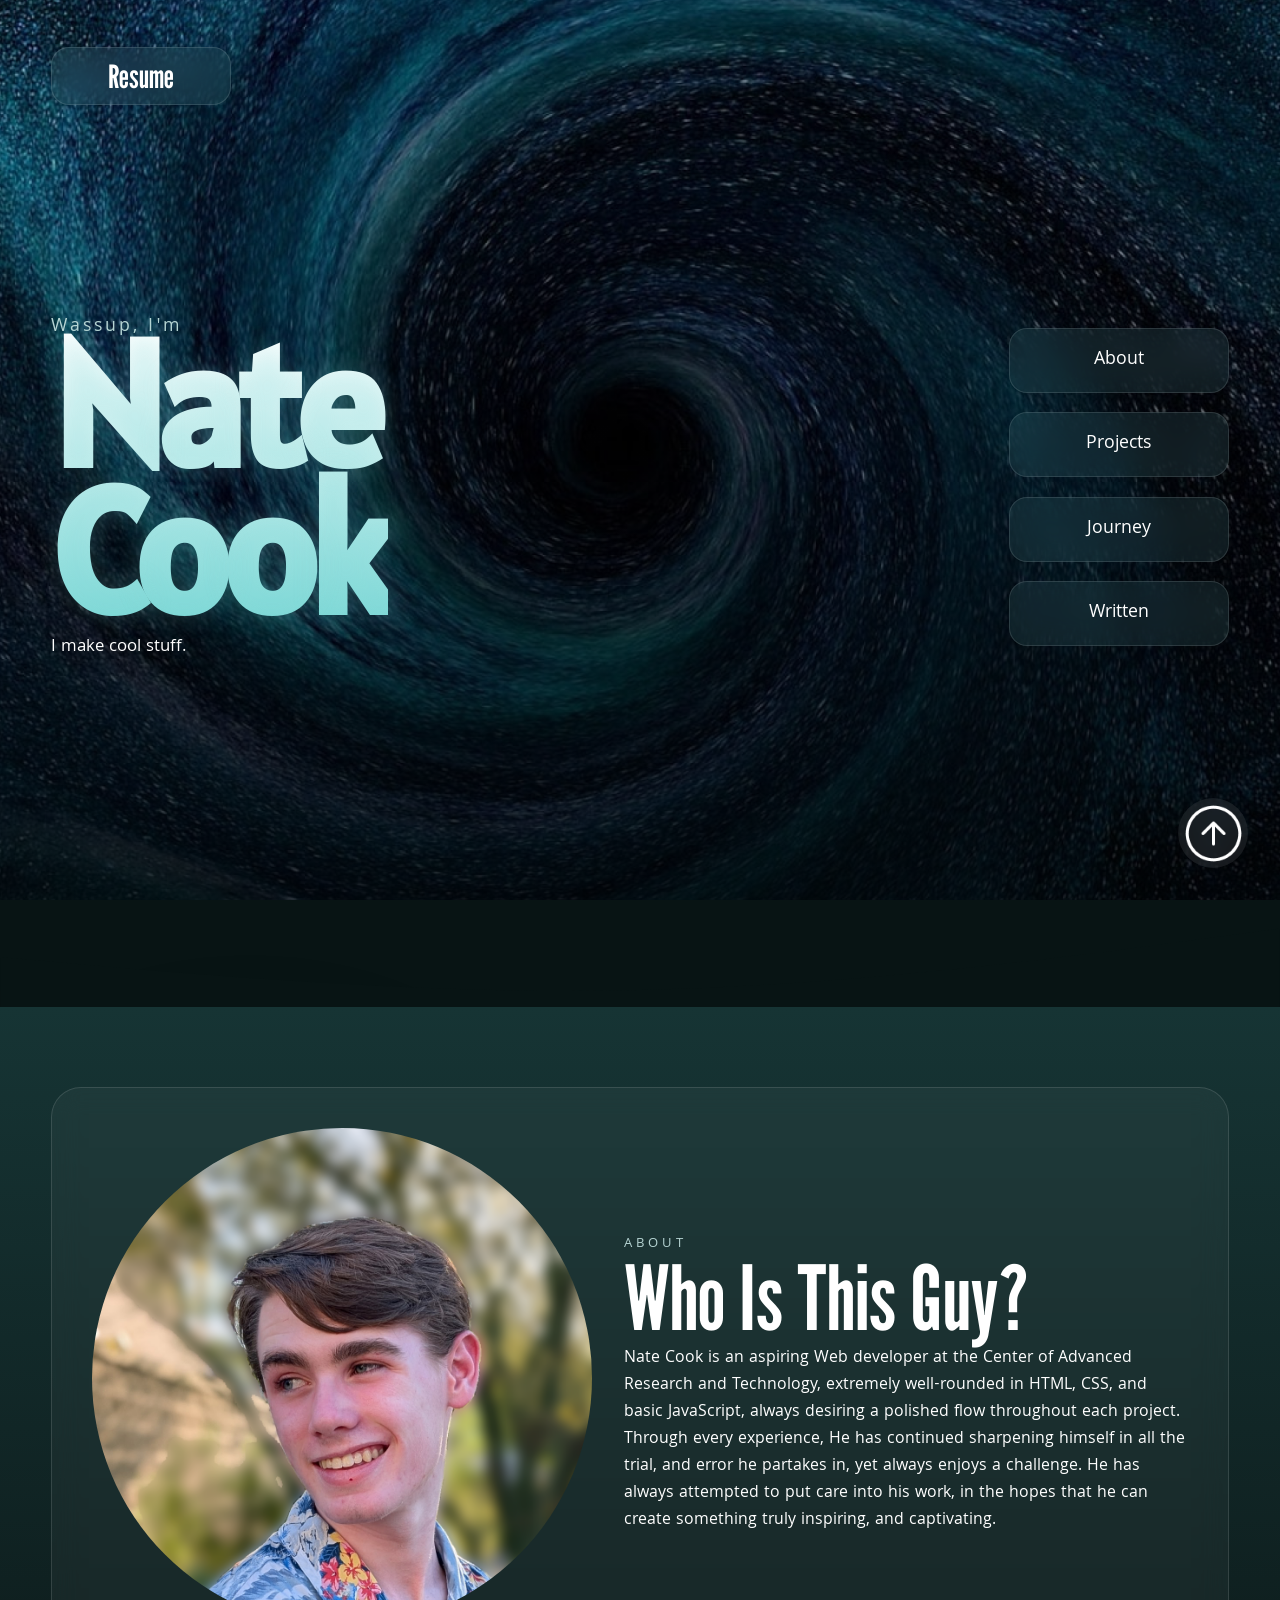
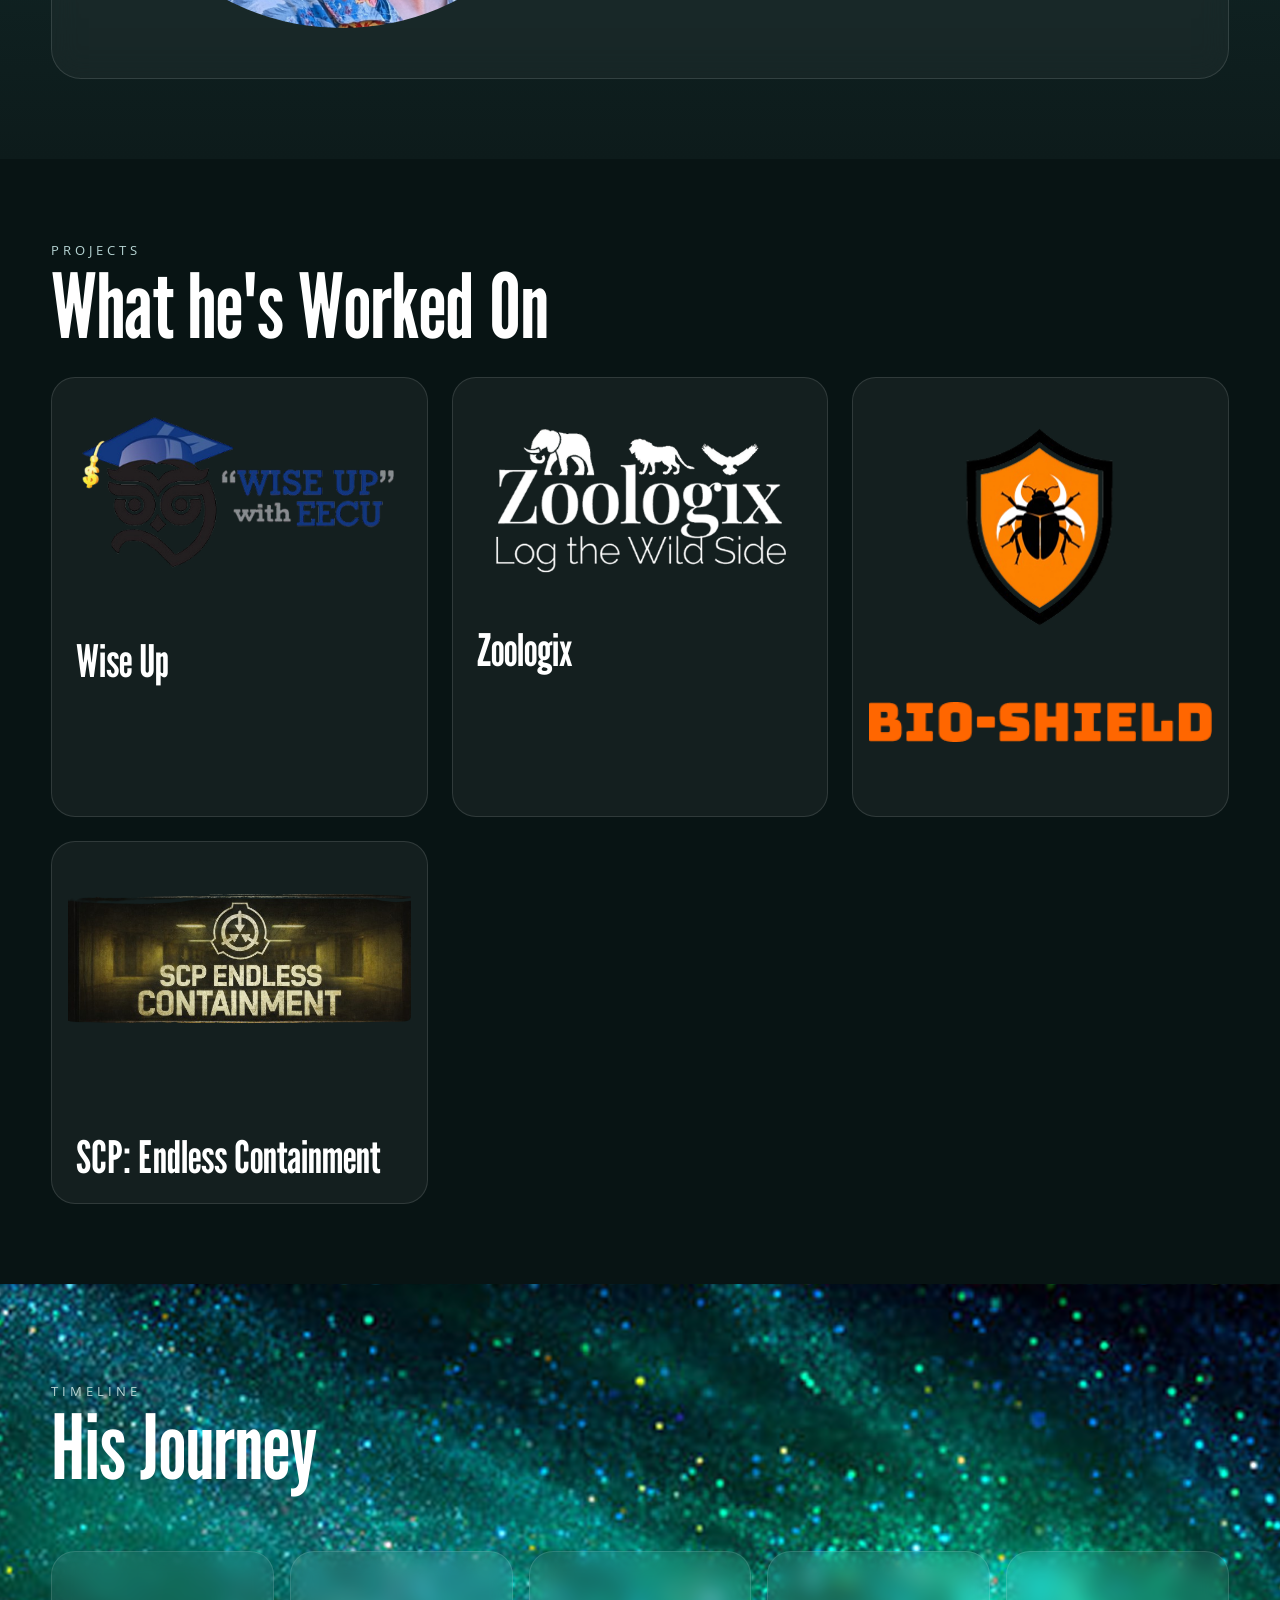
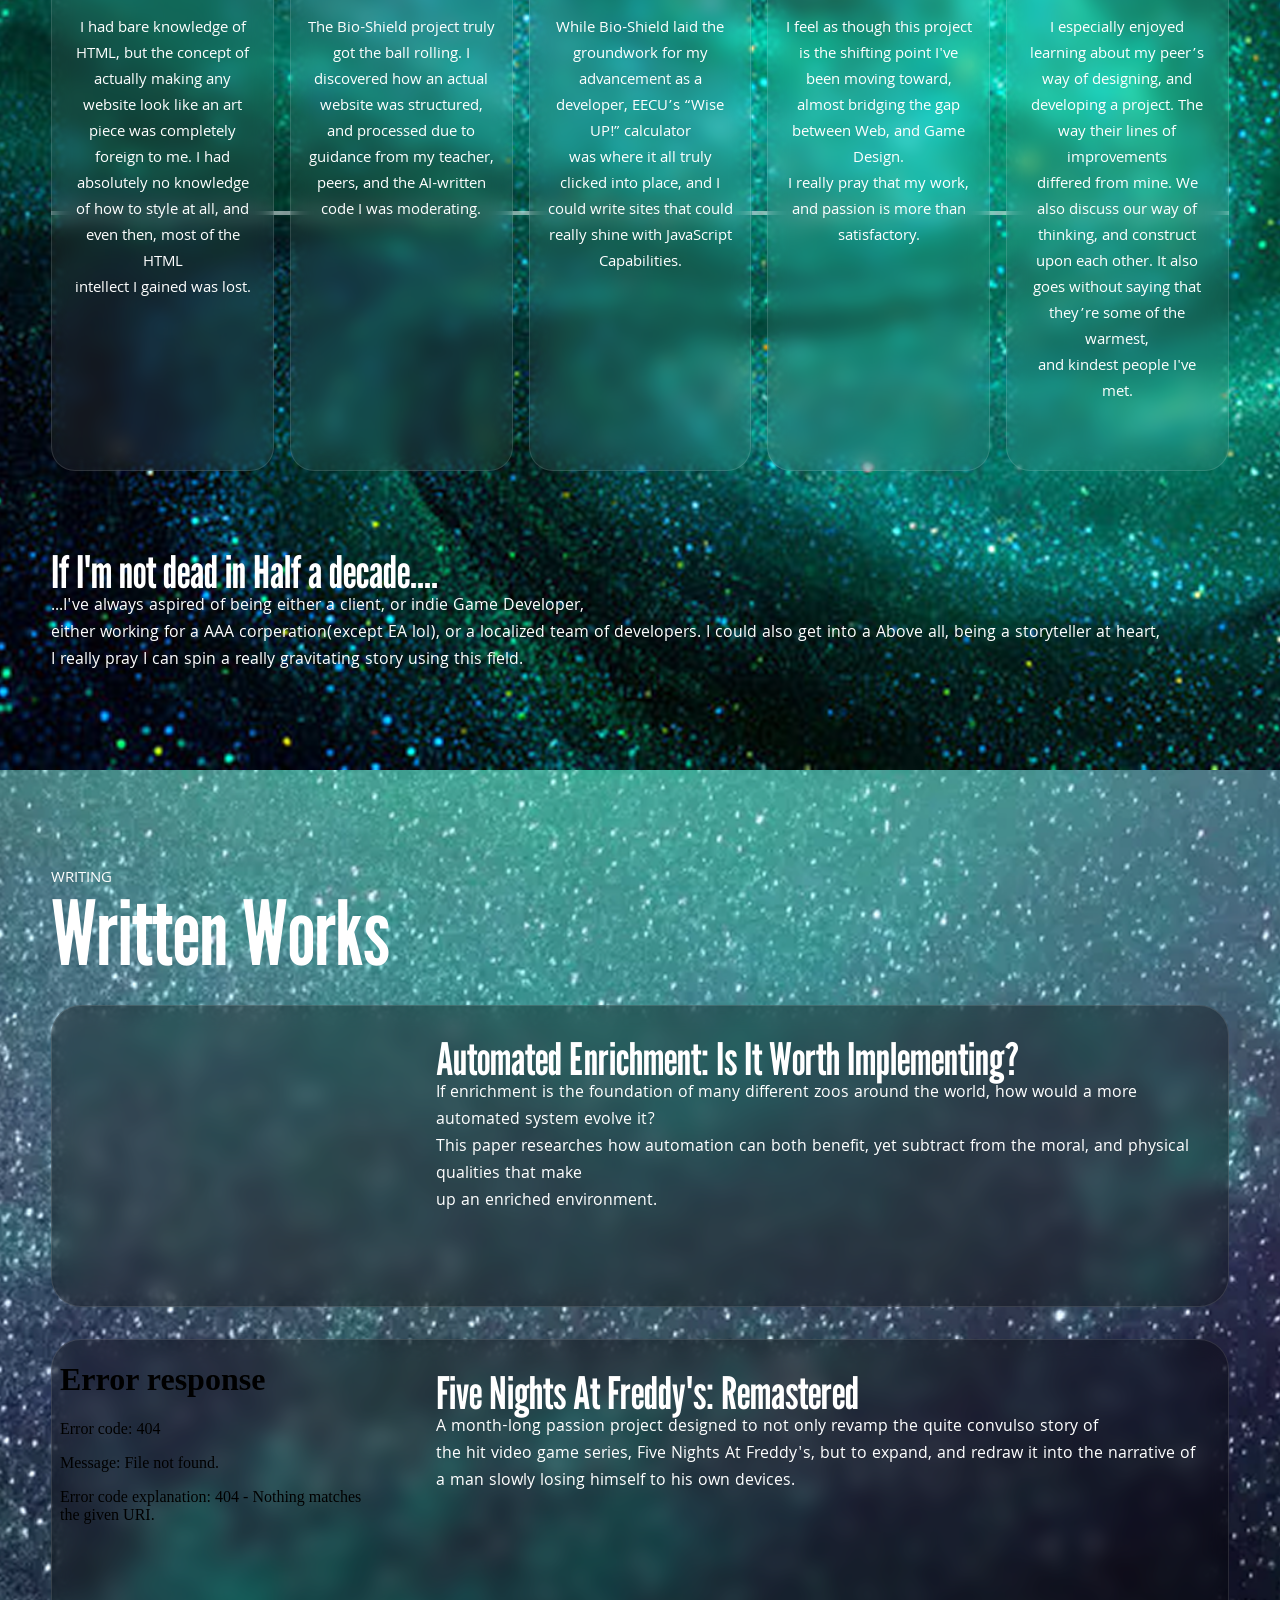
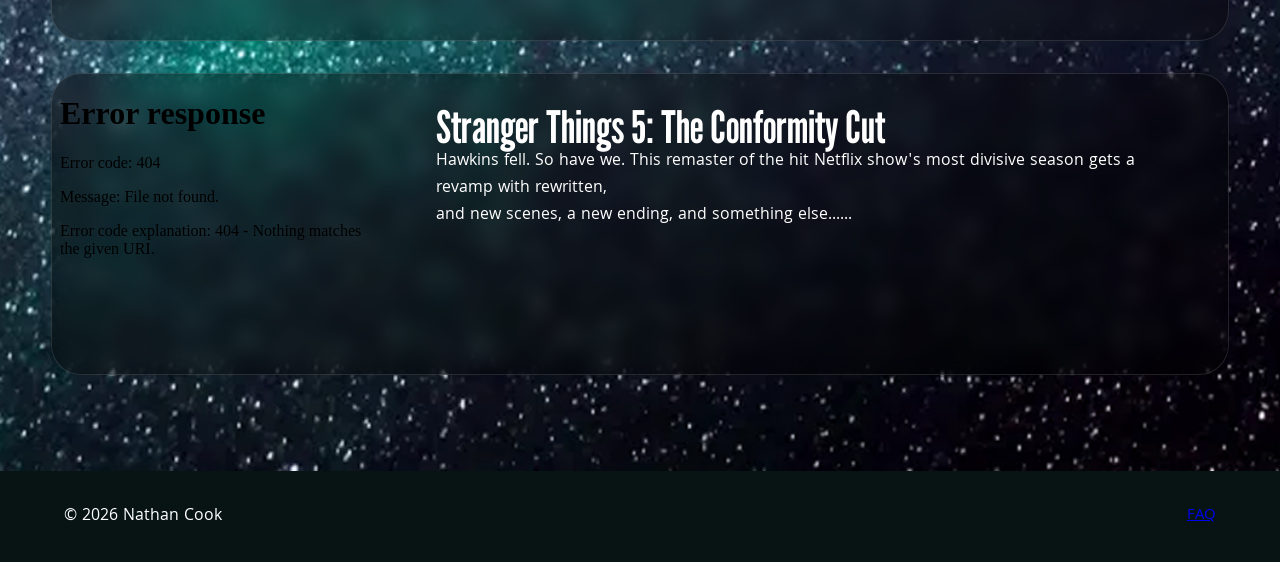
==== index.html @ 42bddfa6 "fixed the upwards button" ====
<!DOCTYPE html>
<html lang="en">
<head>
    <meta charset="UTF-8">
<link rel="icon" type="image/x-icon" href="images/NC.png">
    <meta name="viewport"content="width=device-width, initial-scale=1.0">
    <title>Nate Cook - Web Developer</title>
    <link rel="stylesheet" href="port.css">
</head>
<body id="home">
    <header id="hero">
        <div id="vortex"></div>
        <div class="shadow-overlay"></div>
        <div class="site-shell">
            <div id="herobar">
                <a id="Resume" href="resume.html">
                    Resume
                </a>
            </div>
            <div id="heroGrid">
                <section id="heroCopy">
                    <p class="eyebrow">
                        Wassup, I'm
                    </p>
                    <h1>
                    Nate<br>Cook
                    </h1>
                    <p class="Summary">
                        I make cool stuff.
                    </p>
                </section>
                <nav class="stellar-nav">
                    <a href="#about-panel" class="nav-pill">
                        About
                    </a>
                    <a href="#project-vault" class="nav-pill">
                        Projects
                    </a>
                    <a href="#timeline-sector" class="nav-pill">
                        Journey
                    </a>
                    <a href="#write-sector" class="nav-pill">
                        Written
                    </a>
                </nav>
            </div>
        </div>
        <a id="scroller" href="#hero">
            <img
                src="images/upwards.png"
                alt="Scroll upward">
        </a>
    </header>
    <div class="wave-divider">
        <svg viewBox="0 0 1440 120">
            <path
                fill="#081414"
                d="M0,64L120,74.7C240,85,480,107,720,101.3C960,96,1200,64,1320,48L1440,32V160H0Z"/>
        </svg>
    </div>
    <main>
        <section id="about-panel"
            class="content-section">
            <div class="glow-up"></div>
            <div class="site-shell">
                <div class="about-card">
                    <figure id="frame">
                        <img
                            src="images/me.png"
                            alt="There he is">
                    </figure>
                    <article class="about-copy">
                        <span class="section-label">
                            ABOUT
                        </span>
                        <h2>
                            Who Is This Guy?
                        </h2>
                        <p>
                             Nate Cook is an aspiring Web developer at the Center of Advanced Research and Technology, extremely well-rounded in HTML, CSS, and
                             basic JavaScript, always desiring a polished flow throughout each project. <br> 
                             Through every experience, He has continued sharpening himself in all the trial, and error he partakes in, yet always enjoys a challenge. He has always attempted to put care into his work,
                             in the hopes that he can create something truly inspiring, and captivating. 
                        </p>
                    </article>
                </div>
            </div>
        </section>
        <section id="project-vault"
            class="content-section dark-panel">
            <div class="site-shell">
                <div class="section-heading">
                    <span class="section-label">
                        PROJECTS
                    </span>
                    <h2>
                        What he's Worked On
                    </h2>
                </div>
                <div class="project-grid">
                    <a
                        href="Wiseup-info.html"
                        class="project-card">

                        <img
                            src="images/wiseup.png"
                            alt="Wise Up">

                        <div class="card-copy">
                            <h3>
                                Wise Up
                            </h3>
                        </div>
                    </a>
                    <a
                        href="Zoologix-info.html"
                        class="project-card">
                        <img
                            src="images/wildside.png"
                            alt="Zoologix">
                        <div class="card-copy">
                            <h3>
                                Zoologix
                            </h3>
                        </div>
                    </a>
                    <a
                        href="Bioshield-info.html"
                        class="project-card">
                        <img
                            src="images/biologo.png"
                            alt="Bio Shield">
                        <img 
                            src="images/Bio-Shield.png">
                        <div class="card-copy">
                        </div>
                    </a>
                    <a
                    href="SCP-info.html"
                    class="project-card">
                    <img
                        src="images/SCPtitle-removebg-preview.png"
                        alt="Zoologix">
                    <div class="card-copy">
                        <h3>
                            SCP: Endless Containment
                        </h3>
                    </div>
                </a>
                </div>
            </div>
        </section>
        <section id="timeline-sector"
            class="timeline-sector">
            <div class="glow-up"></div>
            <div class="site-shell">
                <div class="section-heading">
                    <span class="section-label">
                        TIMELINE
                    </span>
                    <h2>
                        His Journey
                    </h2>
                </div>
                <div id="timelineTrack">
                    <div id="timeLineLine"></div>
                    <article class="timeline-node">
                        I had bare knowledge of HTML, but the concept of actually making any website look like an art piece was completely<br>
                         foreign to me. I had absolutely no knowledge of how to style at all, and even then, most of the HTML<br>
                          intellect I gained was lost.
                    </article>
                    <article class="timeline-node">
                        The Bio-Shield project truly got the ball rolling. I discovered how an actual website was structured,<br>
                         and processed due to guidance from my teacher, peers, and the AI-written code I was moderating.
                    </article>
                    <article class="timeline-node">
                        While Bio-Shield laid the groundwork for my advancement as a developer, EECU’s “Wise UP!” calculator<br>
                         was where it all truly clicked into place, and I could write sites that could really shine with JavaScript Capabilities. 
                    </article>
                    <article class="timeline-node">
                        I feel as though this project is the shifting point I've been moving toward, almost bridging the gap between Web, and Game Design.<br>
                          I really pray that my work, and passion is more than satisfactory. 
                    </article>
                    <article class="timeline-node">
                         I especially enjoyed learning about my peer’s way of designing, and developing a project. The way their lines of improvements<br>
                          differed from mine. We also discuss our way of thinking, and construct upon each other. It also goes without saying that they’re some of the warmest,<br>
                          and kindest people I've met. 
                    </article>
                </div>
                <div id="future">
                    <h3>
                        If I'm not dead in Half a decade....
                    </h3>
                    <p>
                        ...I've always aspired of being either a client, or indie Game Developer,<br> 
                     either working for a AAA corperation(except EA lol), or a localized team of developers. I could also get into a  Above all, being a storyteller at heart,<br>
                      I really pray I can spin a really gravitating story using this field.
                    </p>
                </div>
            </div>
        </section>
        <section id="write-sector" 
        class="content-section archive-panel">
            <div class="glow-up"></div>
            <div class="site-shell">
                <div class="section-heading">
                    <span id="section-label">
                        WRITING
                    </span>
                    <h2>
                        Written Works
                    </h2>
                </div>
                <div id="article-stack">
                    <article class="feature-card">
                        <iframe src="pdfs/research.pdf" width="100%" height="300px" style="border: none;" alt="Article preview">
                             <p>Your browser does not support iframes. <a href="pdfs/research.pdf">Download the PDF</a>.</p>
                        </iframe>
                        <div class="feature-copy">
                            <h3>Automated Enrichment: Is It Worth Implementing?</h3>
                            <p>
                                If enrichment is the foundation of many different zoos around the world, how would a more automated system evolve it?<br>
                                This paper researches how automation can both benefit, yet subtract from the moral, and physical qualities that make<br> 
                                up an enriched environment.
                            </p>
                        </div>
                    </article>
                    <article class="feature-card">
                        <iframe src="pdfs/remaster.pdf" width="100%" height="300px" style="border: none;" alt="Article preview">
                             <p>Your browser does not support iframes. <a href="pdfs/remaster.pdf">Download the PDF</a>.</p>
                        </iframe>
                        <div class="feature-copy">
                            <h3>Five Nights At Freddy's: Remastered</h3>
                            <p>A month-long passion project designed to not only revamp the quite convulso story of <br>
                        the hit video game series, Five Nights At Freddy's, but to expand, and redraw it into the narrative of<br>
                        a man slowly losing himself to his own devices.
                            </p>
                        </div>
                    </article>
                    <article class="feature-card">
                        <iframe src="pdfs/conformity.pdf" width="100%" height="300px" style="border: none;" alt="Article preview">
                             <p>Your browser does not support iframes. <a href="pdfs/conformity.pdf">Download the PDF</a>.</p>
                        </iframe>
                        <div class="feature-copy">
                            <h3> Stranger Things 5: The Conformity Cut</h3> 
                            <p>Hawkins fell. So have we. This remaster of the hit Netflix show's most divisive season gets a revamp with rewritten, <br>
                    and new scenes, a new ending, and something else......
                            </p>
                        </div>
                    </article>
                </div>
            </div>
        </section>
    </main>

    <footer class="site-footer">
        <p>
            © 2026 Nathan Cook
        </p>
        <a href="FAQ.html">
            FAQ
        </a>
    </footer>
    <div id="page-transition"></div>
</body>
<script src="folio.js"></script>
</html>
---- port.css ----
@import url('https://fonts.googleapis.com/css2?family=Alatsi&family=Khula:wght@300;400;600;700;800&family=League+Gothic&display=swap');


:root {
    --bg-dark: #081414;
    --bg-panel: rgba(255,255,255,.05);
    --glass-border:rgba(255,255,255,.12);
    --accent: #488286;
    --mint: #B7D5D4;
    --text: #ffffff;
}

* {
    margin: 0;
    padding: 0;
    box-sizing: border-box;
}

body {
  color: var(--text);
  overflow-x: hidden;
  font-family: "Khula", sans-serif;
  animation: pageIn .8s ease;
}

#home {
    background: var(--bg-dark);
}

#card {
    color: var(--text);
    overflow-x: hidden;
    font-family: "Khula", sans-serif;
    background:
    linear-gradient(
        rgba(0,0,0,.55),
        rgba(0,0,0,.78)
    ),
    url(images/whirlpool.png);
    background-size: cover;
    background-position: center;
    background-attachment: fixed;
    min-height: 100vh;
}

.site-shell {
    width: min(92%, 1500px);
    margin: auto;
}

.content-section {
    position: relative;
    padding: 5rem 0;
}

#hero {
    position: relative;
    min-height: 100vh;
    overflow: hidden;
    display: flex;
    align-items: center;
}

#vortex {
    position: absolute;
    inset: 0;
    background-image: url(images/whirlpool.png);
    background-size: cover;
    background-position: center;
    animation:rotateVortex 140s linear infinite;
    z-index: -3;
}

.shadow-overlay {
    position: absolute;
    inset: 0;
    background:
    linear-gradient(
        to bottom,
        rgba(0,0,0,.15),
        rgba(0,0,0,.75)
    );
    z-index: -2;
}

#herobar {
    padding-top: 1rem;
}

#heroGrid {
    min-height: 85vh;
    display: flex;
    justify-content: space-between;
    align-items: center;
    gap: 2rem;
}

#heroCopy {
    position: relative;
}

.eyebrow {
    color: var(--mint);
    font-size: 1.2rem;
    letter-spacing: 3px;
    margin-bottom: -.8rem;
}

#heroCopy h1 {
    font-family: "Alatsi", sans-serif;
    font-size: clamp(6rem, 14vw, 13rem);
    line-height: .82;
    letter-spacing: -8px;
    background:
    linear-gradient(
        to bottom,
        #ffffff,
        #7dd8d6
    );
    -webkit-background-clip: text;
    color: transparent;
    text-shadow: 0 0 25px rgba(125,216,214,.25);
}

.Summary {
    max-width: 450px;
    margin-top: .5rem;
    font-size: 1.1rem;
}

.stellar-nav {
    display: flex;
    flex-direction: column;
    gap: 1.2rem;
}

.nav-pill,
#Resume {
    background: rgba(72,130,134,.18);
    backdrop-filter: blur(14px);
    border: 1px solid var(--glass-border);
    border-radius: 18px;
    color: white;
    text-decoration: none;
    transition: .3s ease;
}

#Resume {
    width: 180px;
    height: 58px;
    display: flex;
    align-items: center;
    justify-content: center;
    font-family: "League Gothic",sans-serif;
    font-size: 2rem;
}

.nav-pill {
    width: 220px;
    padding: 1rem;
    text-align: center;
    font-size: 1.2rem;
}

.nav-pill:hover,
#Resume:hover {
    transform: translateY(-5px);
    background: rgba(72,130,134,.35);
    box-shadow:
     0 0 30px
     rgba(72, 130, 134, 0.349);
}

#scroller {
    position: fixed;
    display: grid;
    right: 2rem;
    bottom: 2rem;
    width: 70px;
    height: 70px;
    border: none;
    border-radius: 50%;
    background: rgba(255,255,255,.08);
    backdrop-filter: blur(10px);
    cursor: pointer;
    z-index: 999;
    place-items: center;
}

#scroller img {
    width: 90%;
}


.wave-divider svg {
    display: block;
    width: 100%;
}

#about-panel {
    position: relative;
    background:
 linear-gradient(
        to bottom,
        #163434,
        #0d1b1b
    );
}

.about-card {
    display: grid;
    grid-template-columns: 500px 1fr;
    align-items: center;
    gap: 2rem;
    background: rgba(255,255,255,.04);
    border: 1px solid var(--glass-border);
    border-radius: 30px;
    padding: 2.5rem;
    backdrop-filter: blur(14px);
}

#frame img {
    width: 100%;
    aspect-ratio: 1/1;
    object-fit:cover;
    object-position: top;;
    border-radius: 50%;
}

.section-label {
    color: var(--mint);
    letter-spacing: 4px;
    font-size: .85rem;
}

.about-copy p {
    margin-top: .5rem;
    max-width: 800px;
}

.dark-panel {
    background: #081414;
}

.section-heading {
    margin-bottom:
    2rem;
}

.project-grid {
    display: grid;
    grid-template-columns:
    repeat(auto-fit,minmax(280px,1fr));
    gap: 1.5rem;
}

.project-card {
    background: var(--bg-panel);
    border:
    1px solid var(--glass-border);
    border-radius: 24px;
    overflow: hidden;
    text-decoration: none;
    color: white;
    transition: .35s ease;
}

#infotainer {

    width:
    min(1200px, 90%);

    margin:
    4rem auto;

    padding:
    4rem;

    border-radius:
    32px;

    background:
    rgba(10,20,20,.45);

    backdrop-filter:
    blur(18px);

    border:
    1px solid rgba(255,255,255,.08);

    box-shadow:
    0 25px 60px rgba(0,0,0,.45);
}

.project-card:hover {
    transform: translateY(-8px);
    box-shadow:
    0 20px 45px rgba(0,0,0,.35);
}

.project-card img {
    width: 100%;
    object-fit: contain;
    padding: 1rem;
}

.card-copy {
  padding: 1.5rem;
}

.timeline-sector {
  position:relative;
  background-image:
  url(images/galaxy.png);
  background-size:cover;
  background-position:center;
  padding: 6rem 0;
}

#timelineTrack {
  position: relative;
  display: grid;
  grid-template-columns: repeat(auto-fit,minmax(180px,1fr));
  gap: 1rem;
  margin-top: 4rem;
}

#timeLineLine {
    position: absolute;
    top: 50%;
    left: 0;
    width: 100%;
    height: 4px;
    background: rgba(255,255,255,.5);
}

.timeline-node {
    position: relative;
    padding: 4rem 1rem;
    text-align: center;
    border-radius: 24px;
    background: rgba(255,255,255,.06);
    border: 1px solid var(--glass-border);
    backdrop-filter:
    blur(10px);
    z-index:
    2;
}

#future {
    margin-top: 5rem;
}

#write-sector {
    position: relative;
    background-image: url(images/space.png);
    background-size: cover;
    background-position: center;
    padding: 6rem 0;
}

#article-stack {
    display: flex;
    flex-direction: column;
    gap: 2rem;
}

.feature-card {
    display: grid;
    grid-template-columns: 320px 1fr;
    gap: 2rem;
    background:
    rgba(0,0,0,.35);
    border:
    1px solid var(--glass-border);
    border-radius: 30px;
    overflow: hidden;
    backdrop-filter: blur(10px);
}

.feature-card img {
    width: 100%;
    height: 100%;
    object-fit: cover;
}

.feature-copy {
    padding: 2rem;
}

.glow-up {
    position: absolute;
    width: 500px;
    height: 500px;
    background:
    radial-gradient(
        circle,
        rgba(72,130,134,.25),
        transparent 70%
    );
    filter: blur(100px);
    z-index: -1;
}


.site-footer {
    display:flex;
    justify-content:space-between;
    align-items:center;
    padding:2rem 5%;
}

h2 {
    font-family: "League Gothic",sans-serif;
    font-size:
    clamp(3rem, 7vw, 6rem);
    line-height: .9;
}

h3 {
    font-family: "League Gothic", sans-serif;
    font-size: 2.8rem;
    line-height: .95;
}

p {
  font-size: 1.05rem;
}

#page-transition {

    position: fixed;

    inset: 0;

    background:
    radial-gradient(
        circle,
        rgba(72,130,134,.25),
        rgba(0,0,0,.96)
    );

    opacity: 0;

    pointer-events: none;

    z-index: 9999;

    transition:
    opacity .8s ease;
}

#page-transition.active {

    opacity: 1;

    pointer-events: all;
}


@keyframes pageIn {

    from {

        opacity: 0;

        transform:
        translateY(15px);
    }

    to {

        opacity: 1;

        transform:
        translateY(0);
    }
}

@keyframes rotateVortex {

    from {
        transform: rotate(0deg);
    }

    to {
        transform: rotate(360deg);
    }
}

@media (max-width: 900px) {
    #heroGrid,
    .about-card,
    .feature-card {
        display: flex;
        flex-direction: column;
    }

    .stellar-nav {
        width: 100%;
    }

    .nav-pill {
        width: 100%;
    }

    #heroCopy h1 {
        font-size: 6rem;
    }

    .about-card {
        grid-template-columns: 1fr;
    }

    .feature-card {
        grid-template-columns: 1fr;
    }

    .portrait-frame img {
        max-width: 350px;
        margin: auto;
    }
}
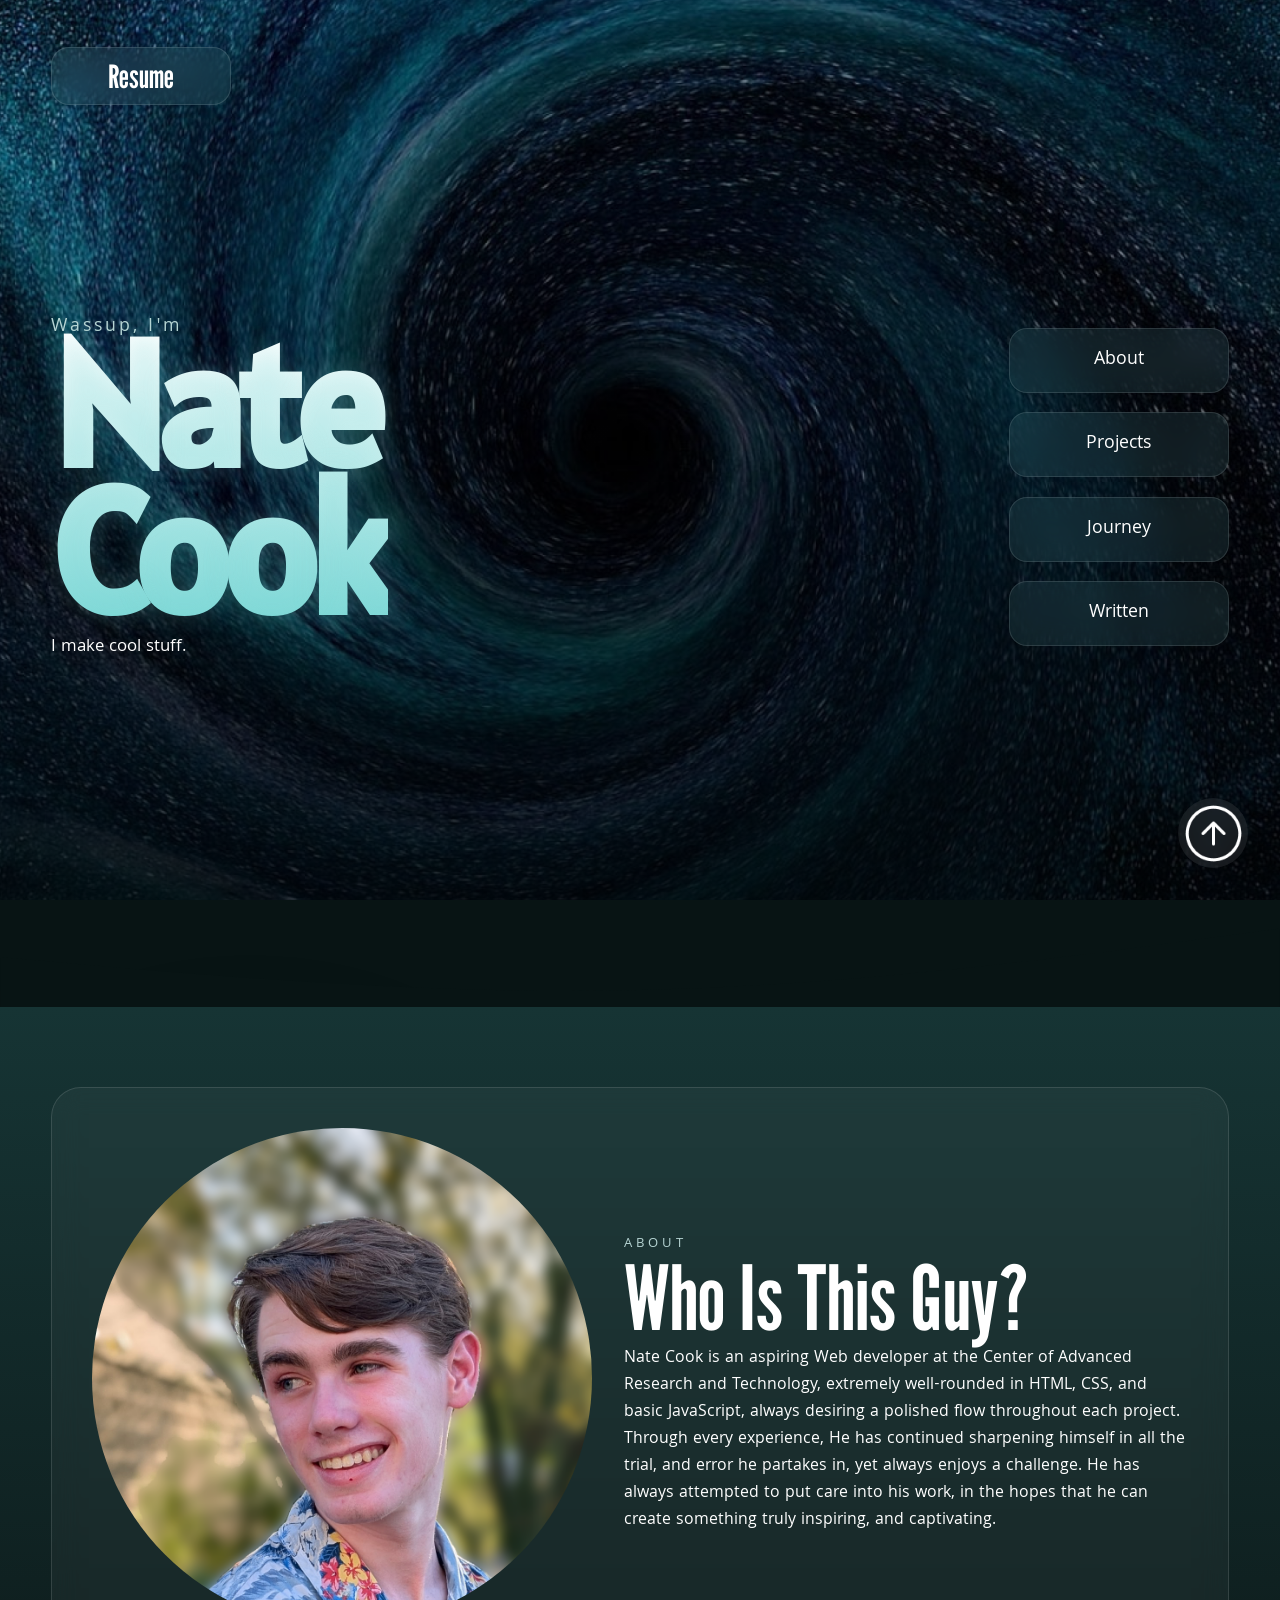
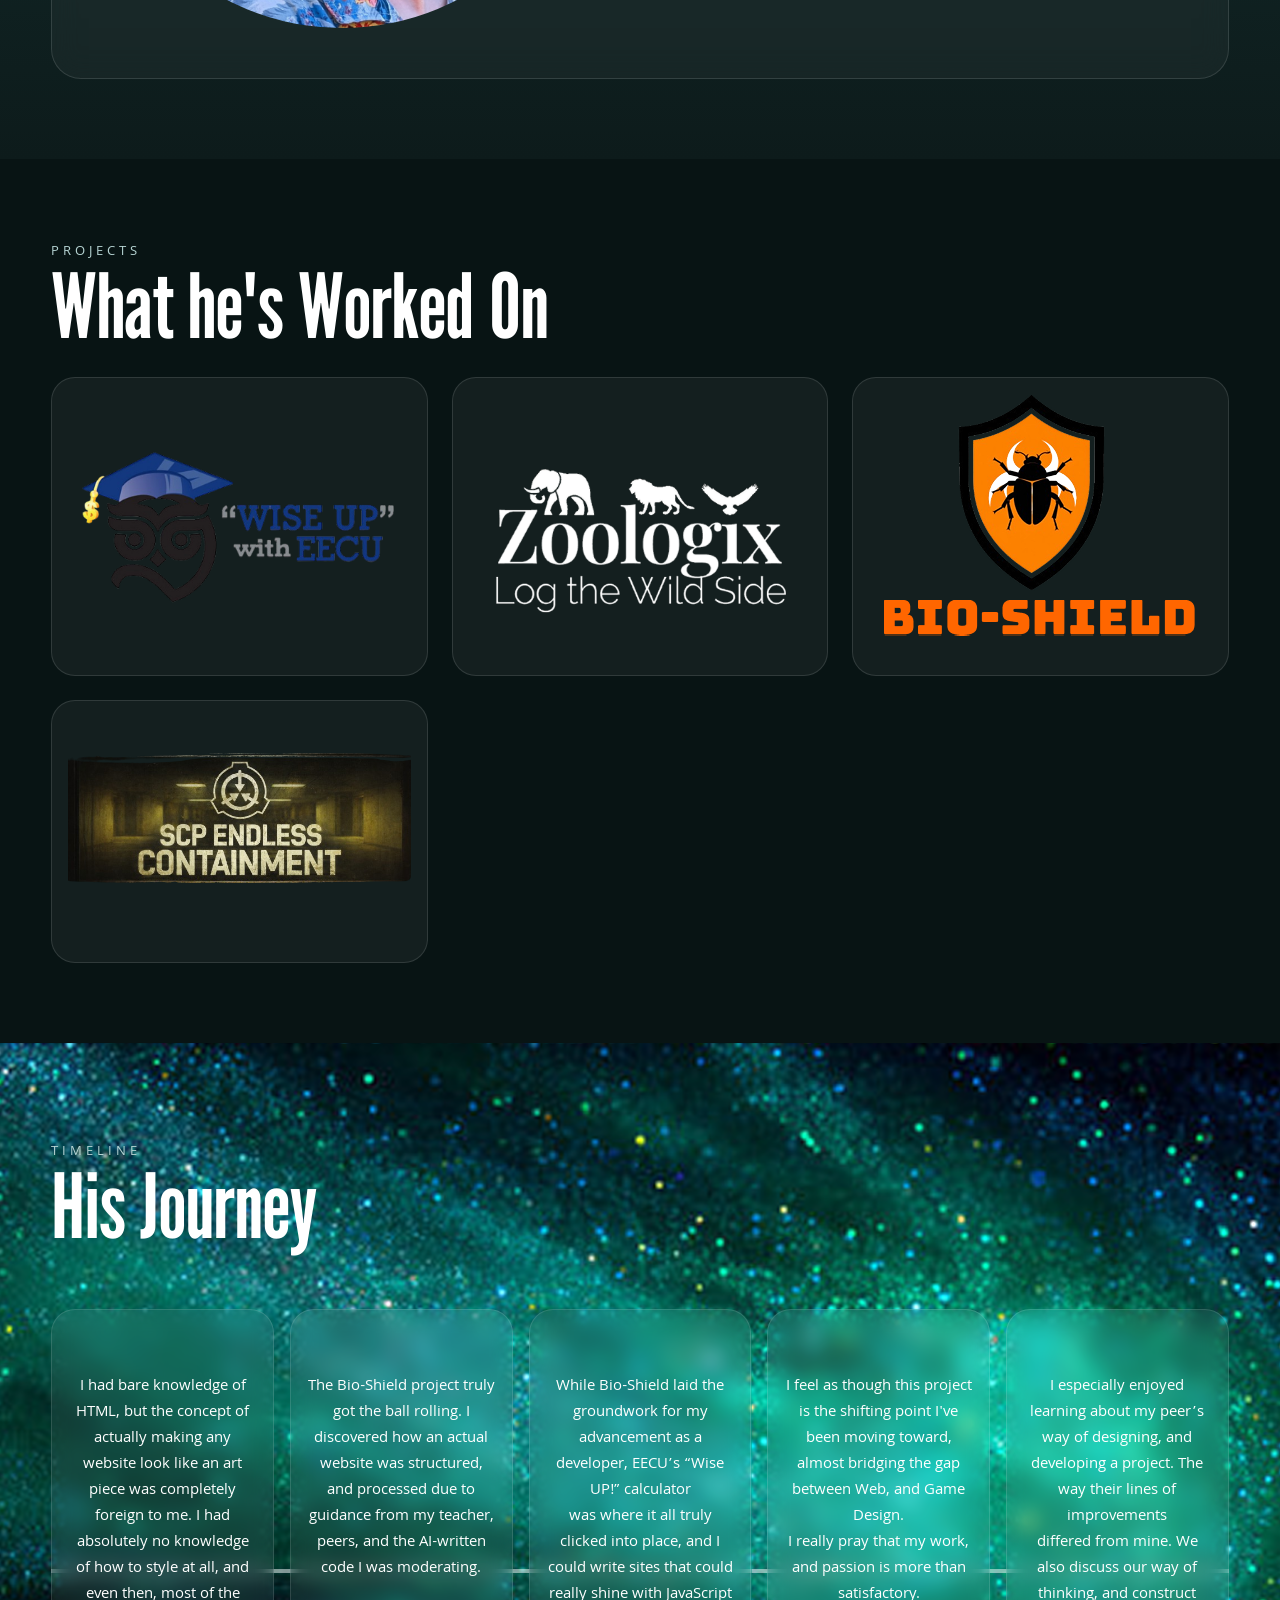
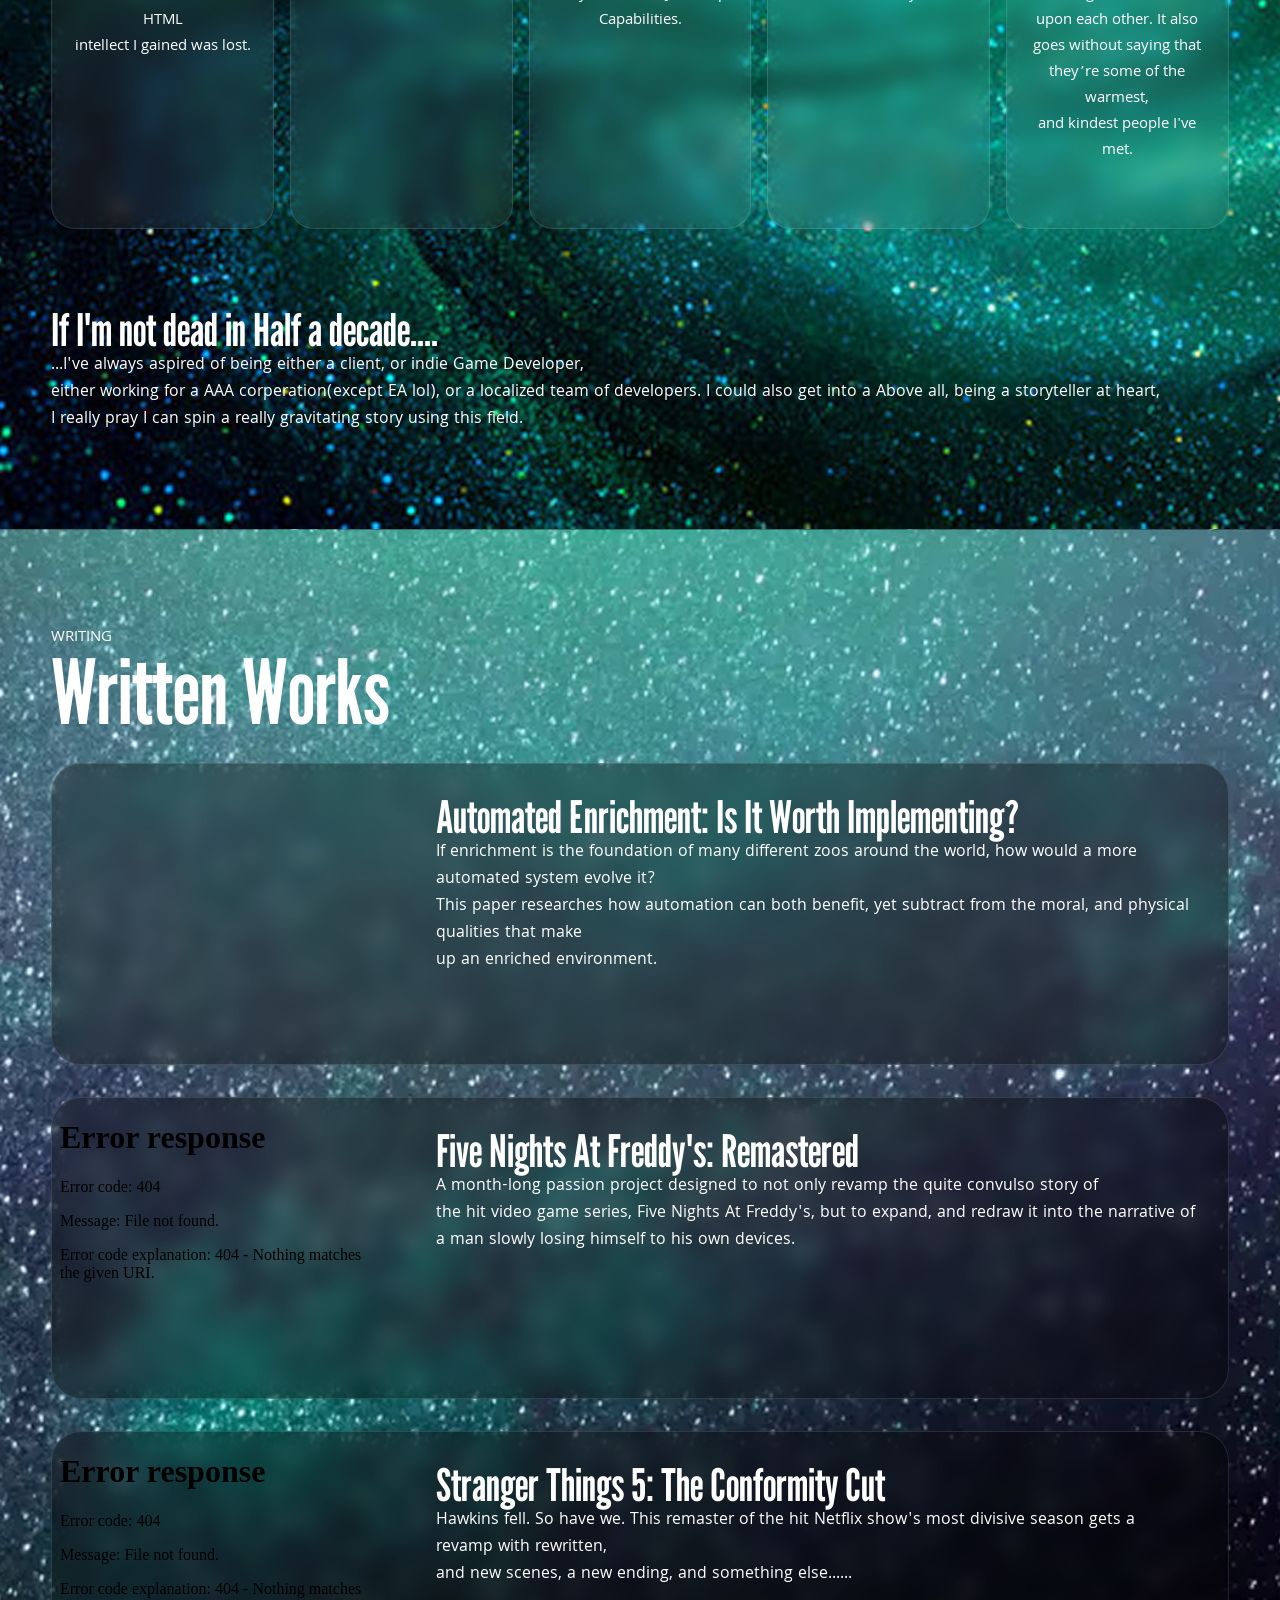
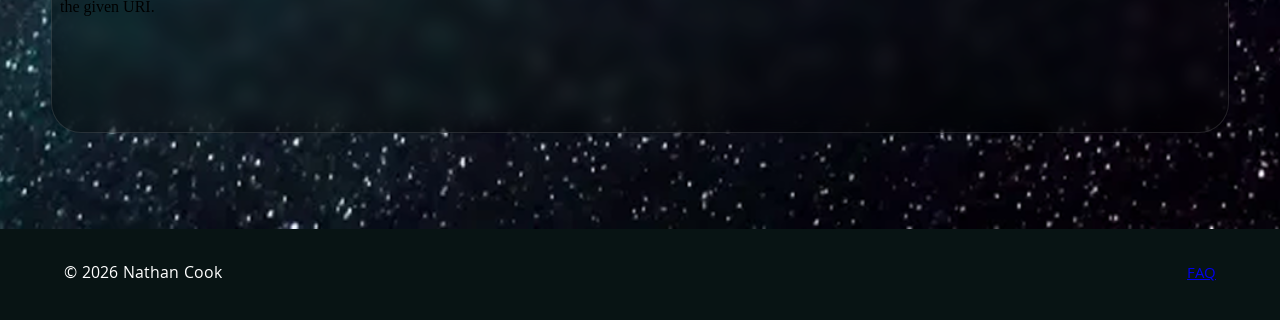
==== commit 2ce5ad65: "fixed Bio-shield" ====
--- a/index.html
+++ b/index.html
@@ -45,11 +45,11 @@
                 </nav>
             </div>
         </div>
-        <a id="scroller" href="#hero">
+        <button id="scroller">
             <img
                 src="images/upwards.png"
                 alt="Scroll upward">
-        </a>
+        </button>
     </header>
     <div class="wave-divider">
         <svg viewBox="0 0 1440 120">
@@ -105,11 +105,7 @@
                         <img
                             src="images/wiseup.png"
                             alt="Wise Up">
-
                         <div class="card-copy">
-                            <h3>
-                                Wise Up
-                            </h3>
                         </div>
                     </a>
                     <a
@@ -119,9 +115,6 @@
                             src="images/wildside.png"
                             alt="Zoologix">
                         <div class="card-copy">
-                            <h3>
-                                Zoologix
-                            </h3>
                         </div>
                     </a>
                     <a
@@ -130,8 +123,6 @@
                         <img
                             src="images/biologo.png"
                             alt="Bio Shield">
-                        <img 
-                            src="images/Bio-Shield.png">
                         <div class="card-copy">
                         </div>
                     </a>
@@ -142,9 +133,6 @@
                         src="images/SCPtitle-removebg-preview.png"
                         alt="Zoologix">
                     <div class="card-copy">
-                        <h3>
-                            SCP: Endless Containment
-                        </h3>
                     </div>
                 </a>
                 </div>
--- a/port.css
+++ b/port.css
@@ -255,6 +255,8 @@
 }
 
 .project-card {
+    display: flex;
+    align-items: center;
     background: var(--bg-panel);
     border:
     1px solid var(--glass-border);
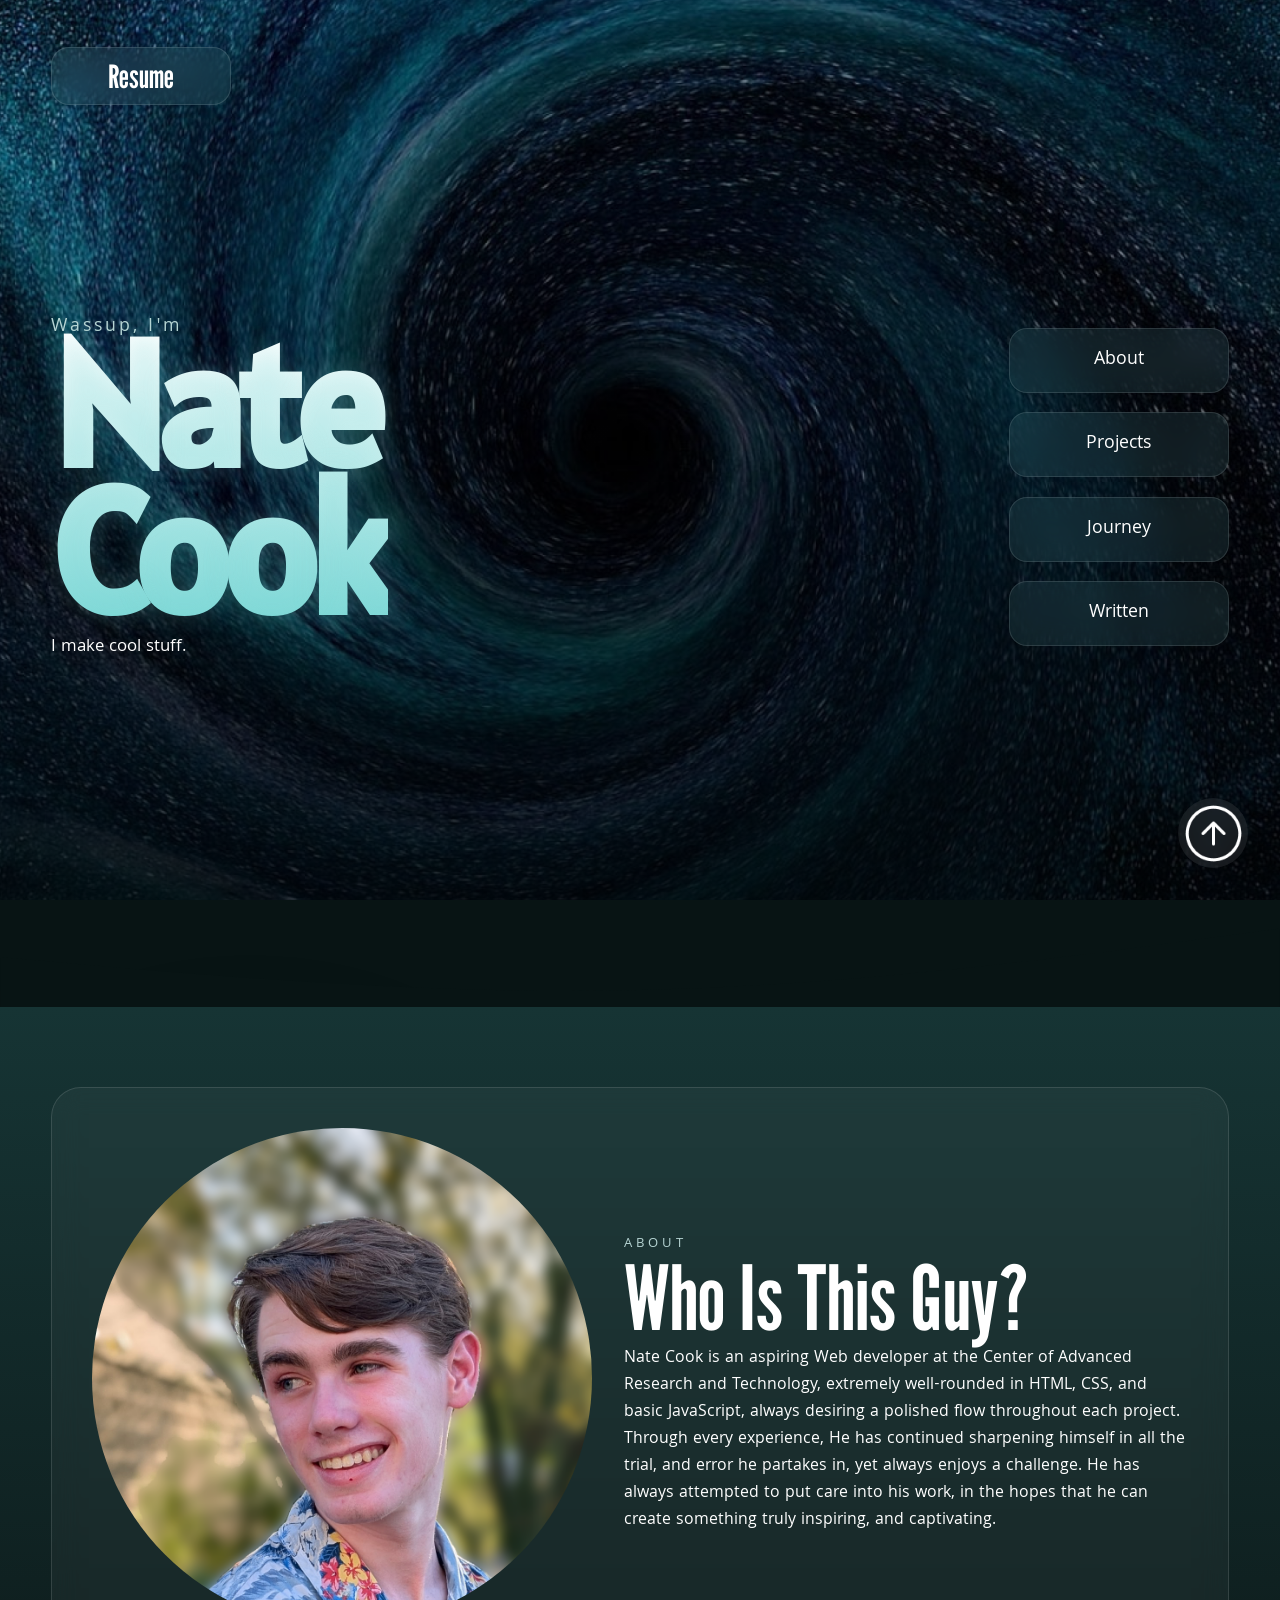
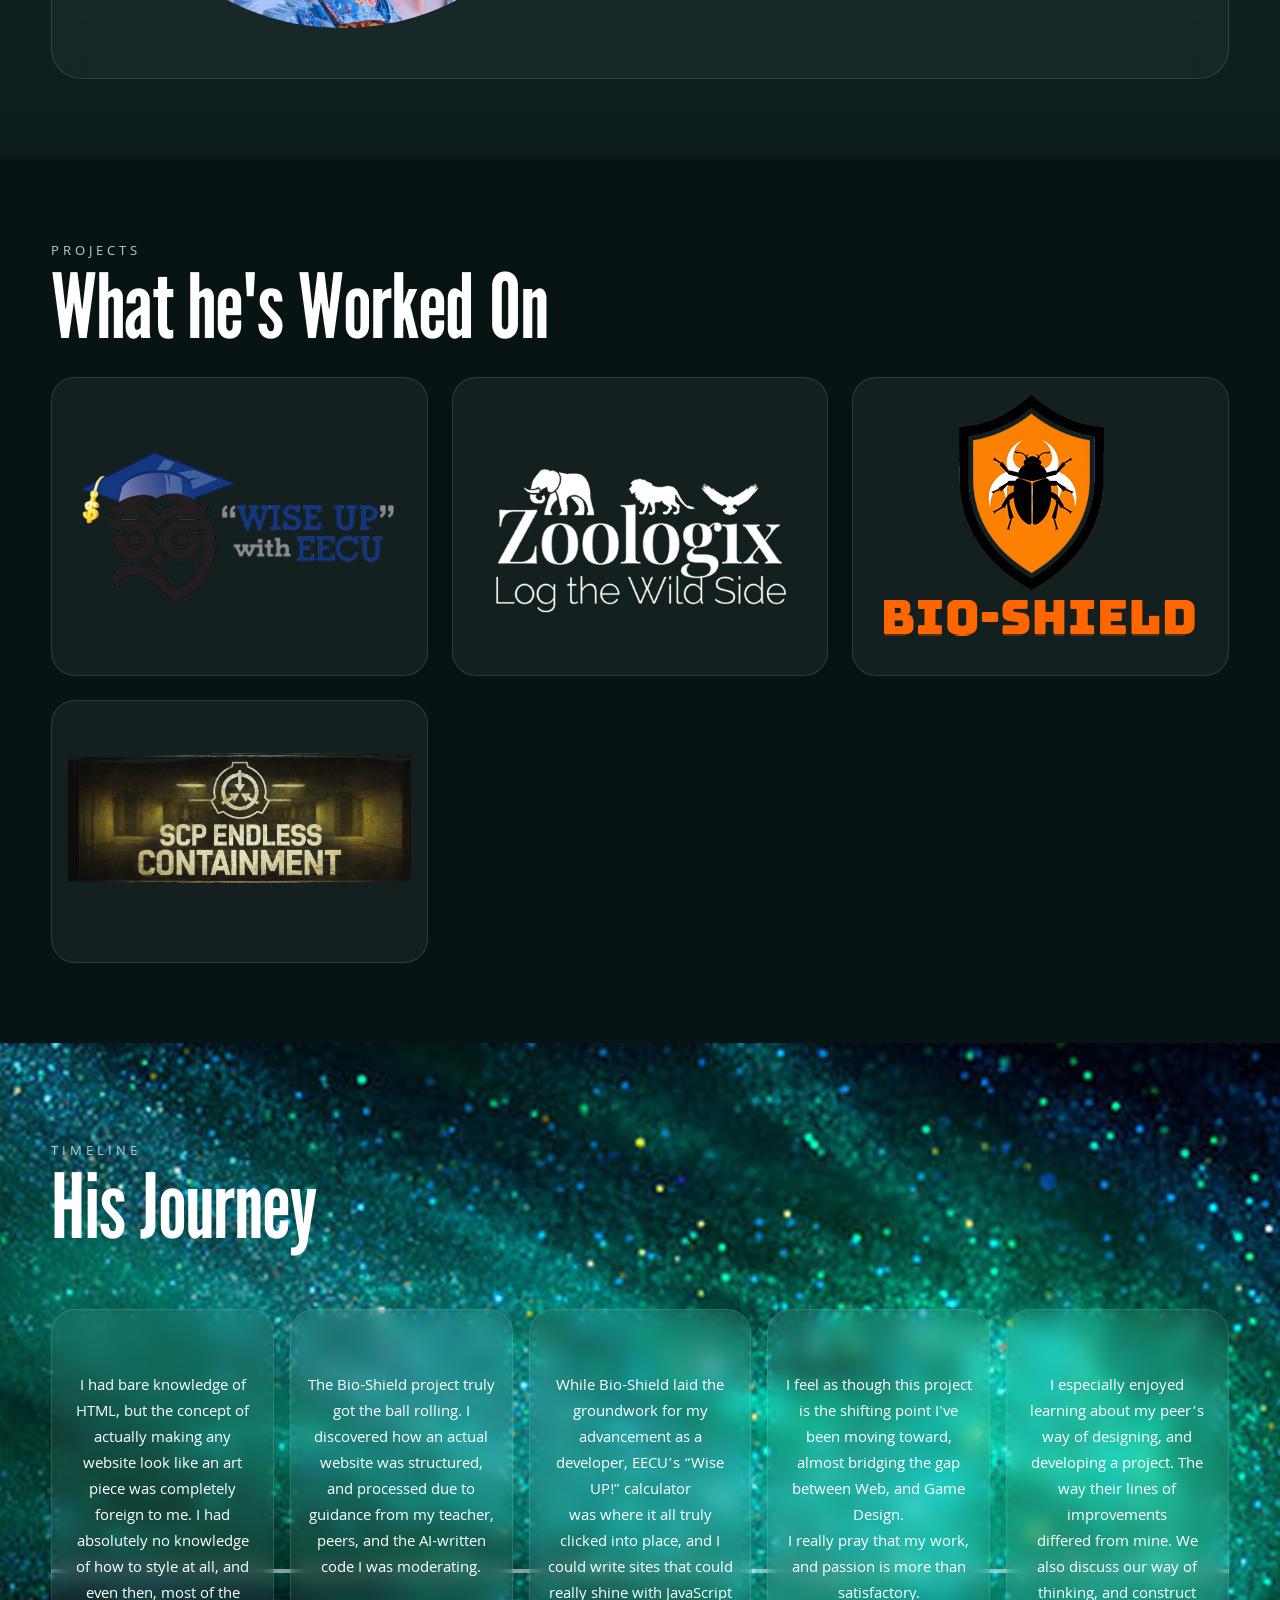
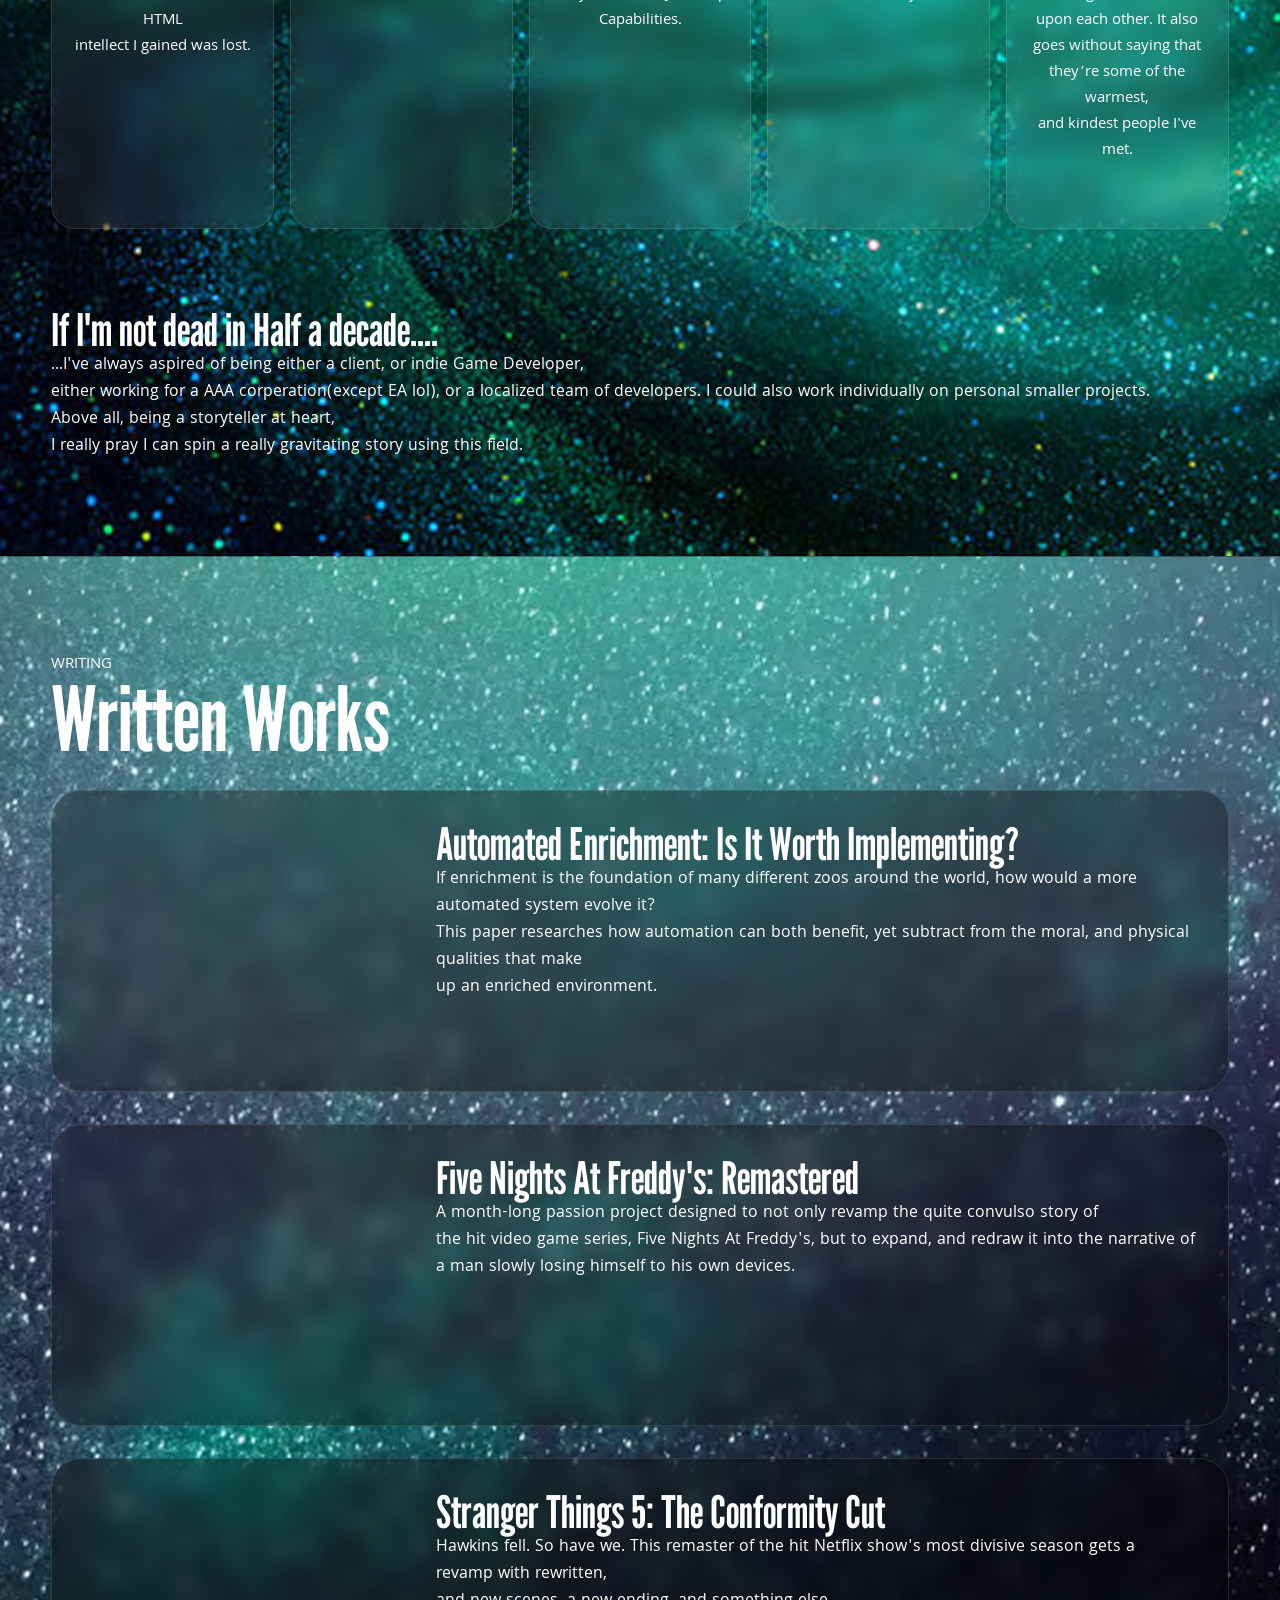
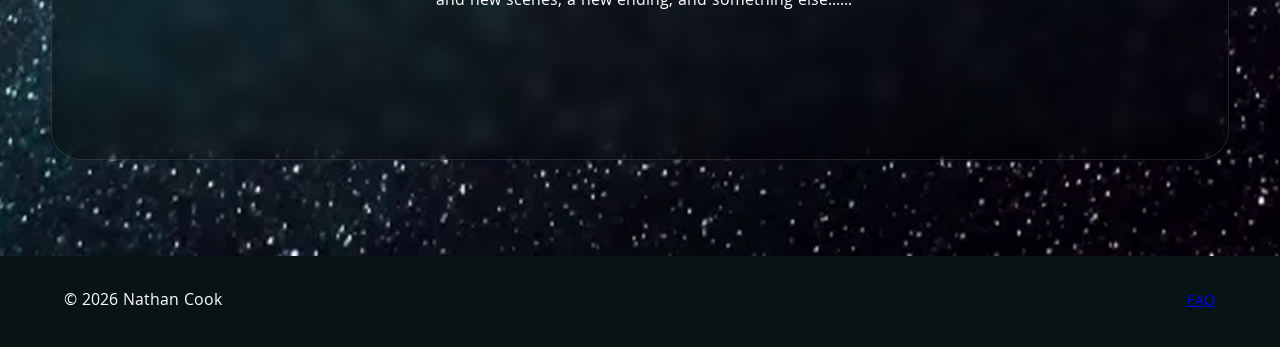
==== commit 02fd33f1: "fixed some NU HTML checker stuff" ====
--- a/index.html
+++ b/index.html
@@ -2,10 +2,10 @@
 <html lang="en">
 <head>
     <meta charset="UTF-8">
-<link rel="icon" type="image/x-icon" href="images/NC.png">
-    <meta name="viewport"content="width=device-width, initial-scale=1.0">
+    <link rel="stylesheet" href="port.css">
+    <link rel="icon" type="image/x-icon" href="images/NC.png">
+    <meta name="viewport" content="width=device-width, initial-scale=1.0">
     <title>Nate Cook - Web Developer</title>
-    <link rel="stylesheet" href="port.css">
 </head>
 <body id="home">
     <header id="hero">
@@ -45,11 +45,11 @@
                 </nav>
             </div>
         </div>
-        <button id="scroller">
+        <a id="scroller" href="#hero">
             <img
                 src="images/upwards.png"
                 alt="Scroll upward">
-        </button>
+        </a>
     </header>
     <div class="wave-divider">
         <svg viewBox="0 0 1440 120">
@@ -181,7 +181,8 @@
                     </h3>
                     <p>
                         ...I've always aspired of being either a client, or indie Game Developer,<br> 
-                     either working for a AAA corperation(except EA lol), or a localized team of developers. I could also get into a  Above all, being a storyteller at heart,<br>
+                     either working for a AAA corperation(except EA lol), or a localized team of developers. I could also work individually on personal smaller projects.<br> 
+                      Above all, being a storyteller at heart,<br>
                       I really pray I can spin a really gravitating story using this field.
                     </p>
                 </div>
@@ -201,8 +202,7 @@
                 </div>
                 <div id="article-stack">
                     <article class="feature-card">
-                        <iframe src="pdfs/research.pdf" width="100%" height="300px" style="border: none;" alt="Article preview">
-                             <p>Your browser does not support iframes. <a href="pdfs/research.pdf">Download the PDF</a>.</p>
+                        <iframe src="pdfs/research.pdf" width="300px" height="300px" style="border: none;" alt="Article preview">
                         </iframe>
                         <div class="feature-copy">
                             <h3>Automated Enrichment: Is It Worth Implementing?</h3>
@@ -214,8 +214,7 @@
                         </div>
                     </article>
                     <article class="feature-card">
-                        <iframe src="pdfs/remaster.pdf" width="100%" height="300px" style="border: none;" alt="Article preview">
-                             <p>Your browser does not support iframes. <a href="pdfs/remaster.pdf">Download the PDF</a>.</p>
+                        <iframe src="pdfs/remaster.pdf" width="300px" height="300px" style="border: none;" alt="Article preview">
                         </iframe>
                         <div class="feature-copy">
                             <h3>Five Nights At Freddy's: Remastered</h3>
@@ -226,8 +225,7 @@
                         </div>
                     </article>
                     <article class="feature-card">
-                        <iframe src="pdfs/conformity.pdf" width="100%" height="300px" style="border: none;" alt="Article preview">
-                             <p>Your browser does not support iframes. <a href="pdfs/conformity.pdf">Download the PDF</a>.</p>
+                        <iframe src="pdfs/conformity.pdf" width="300px" height="300px" style="border: none;" alt="Article preview">
                         </iframe>
                         <div class="feature-copy">
                             <h3> Stranger Things 5: The Conformity Cut</h3> 
--- a/port.css
+++ b/port.css
@@ -463,19 +463,13 @@
 @keyframes pageIn {
 
     from {
-
         opacity: 0;
-
-        transform:
-        translateY(15px);
+        transform: translateY(15px);
     }
 
     to {
-
         opacity: 1;
-
-        transform:
-        translateY(0);
+        transform: translateY(0);
     }
 }
 
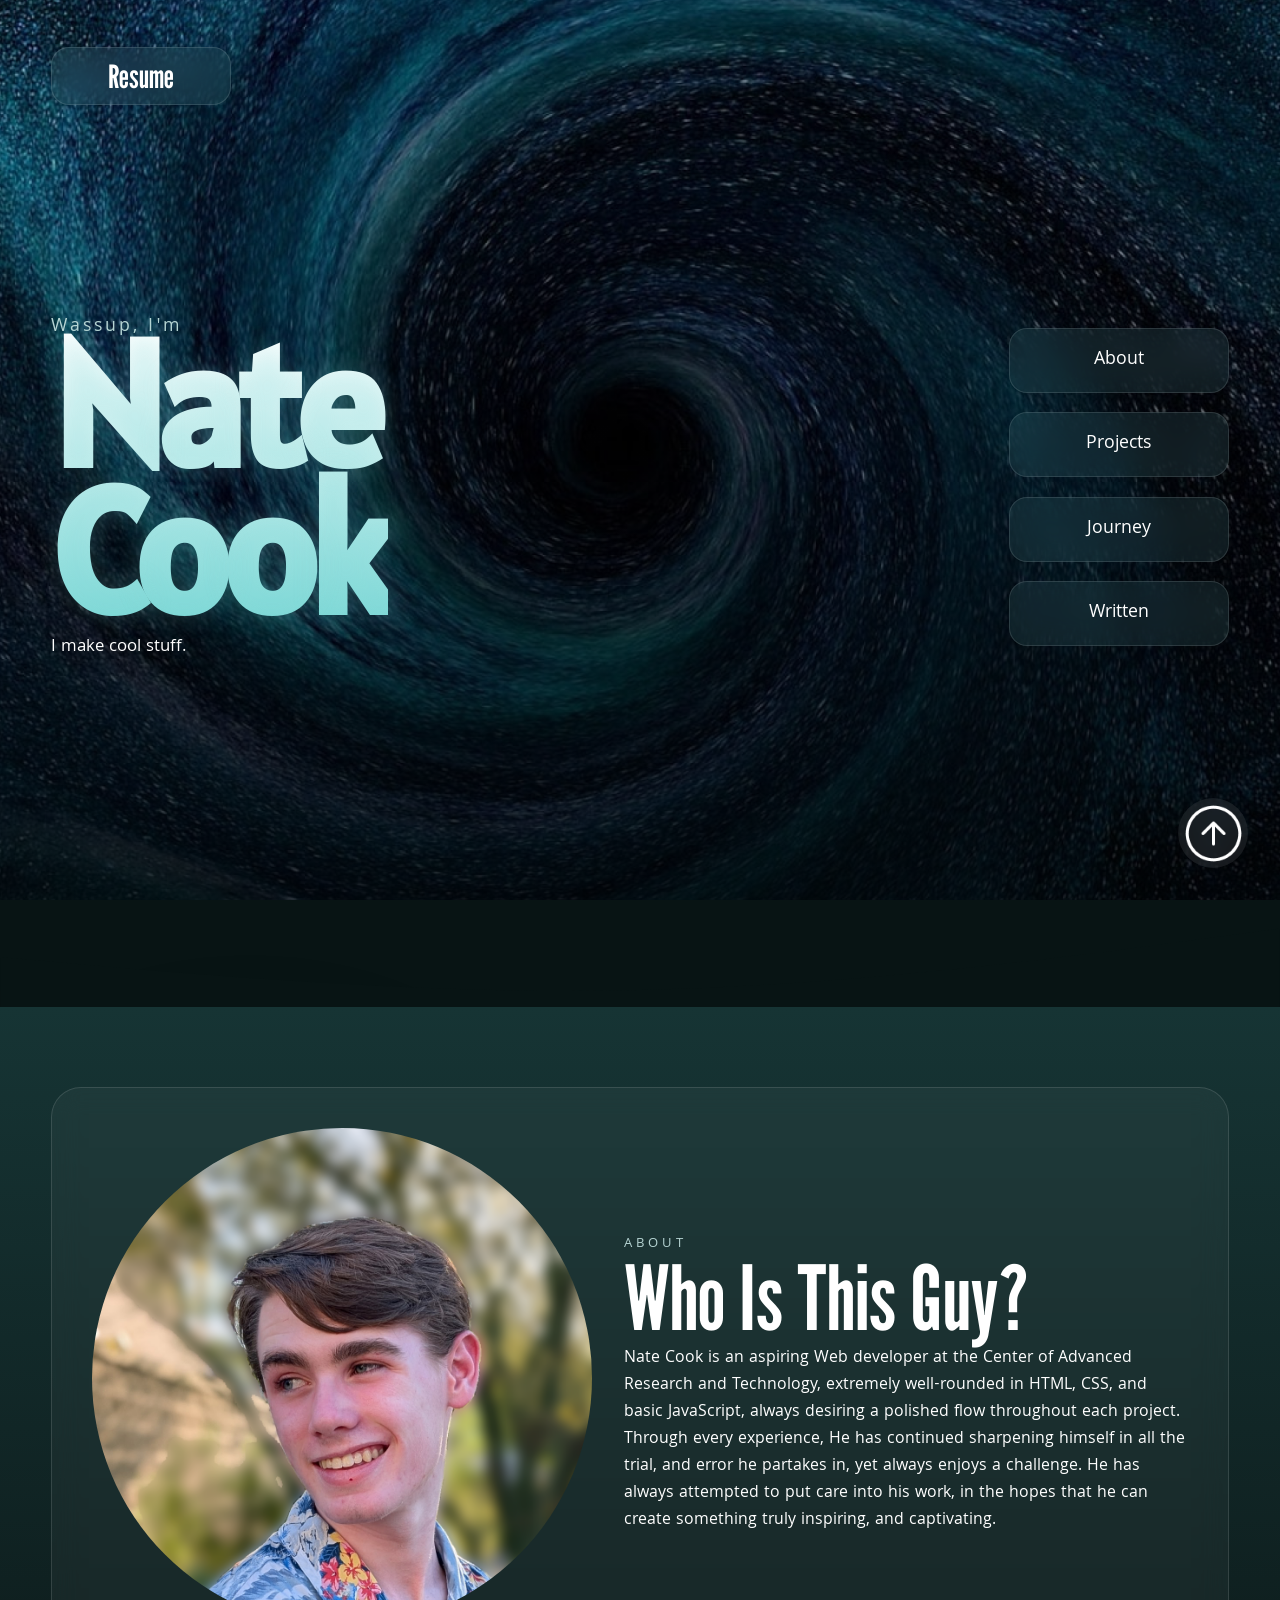
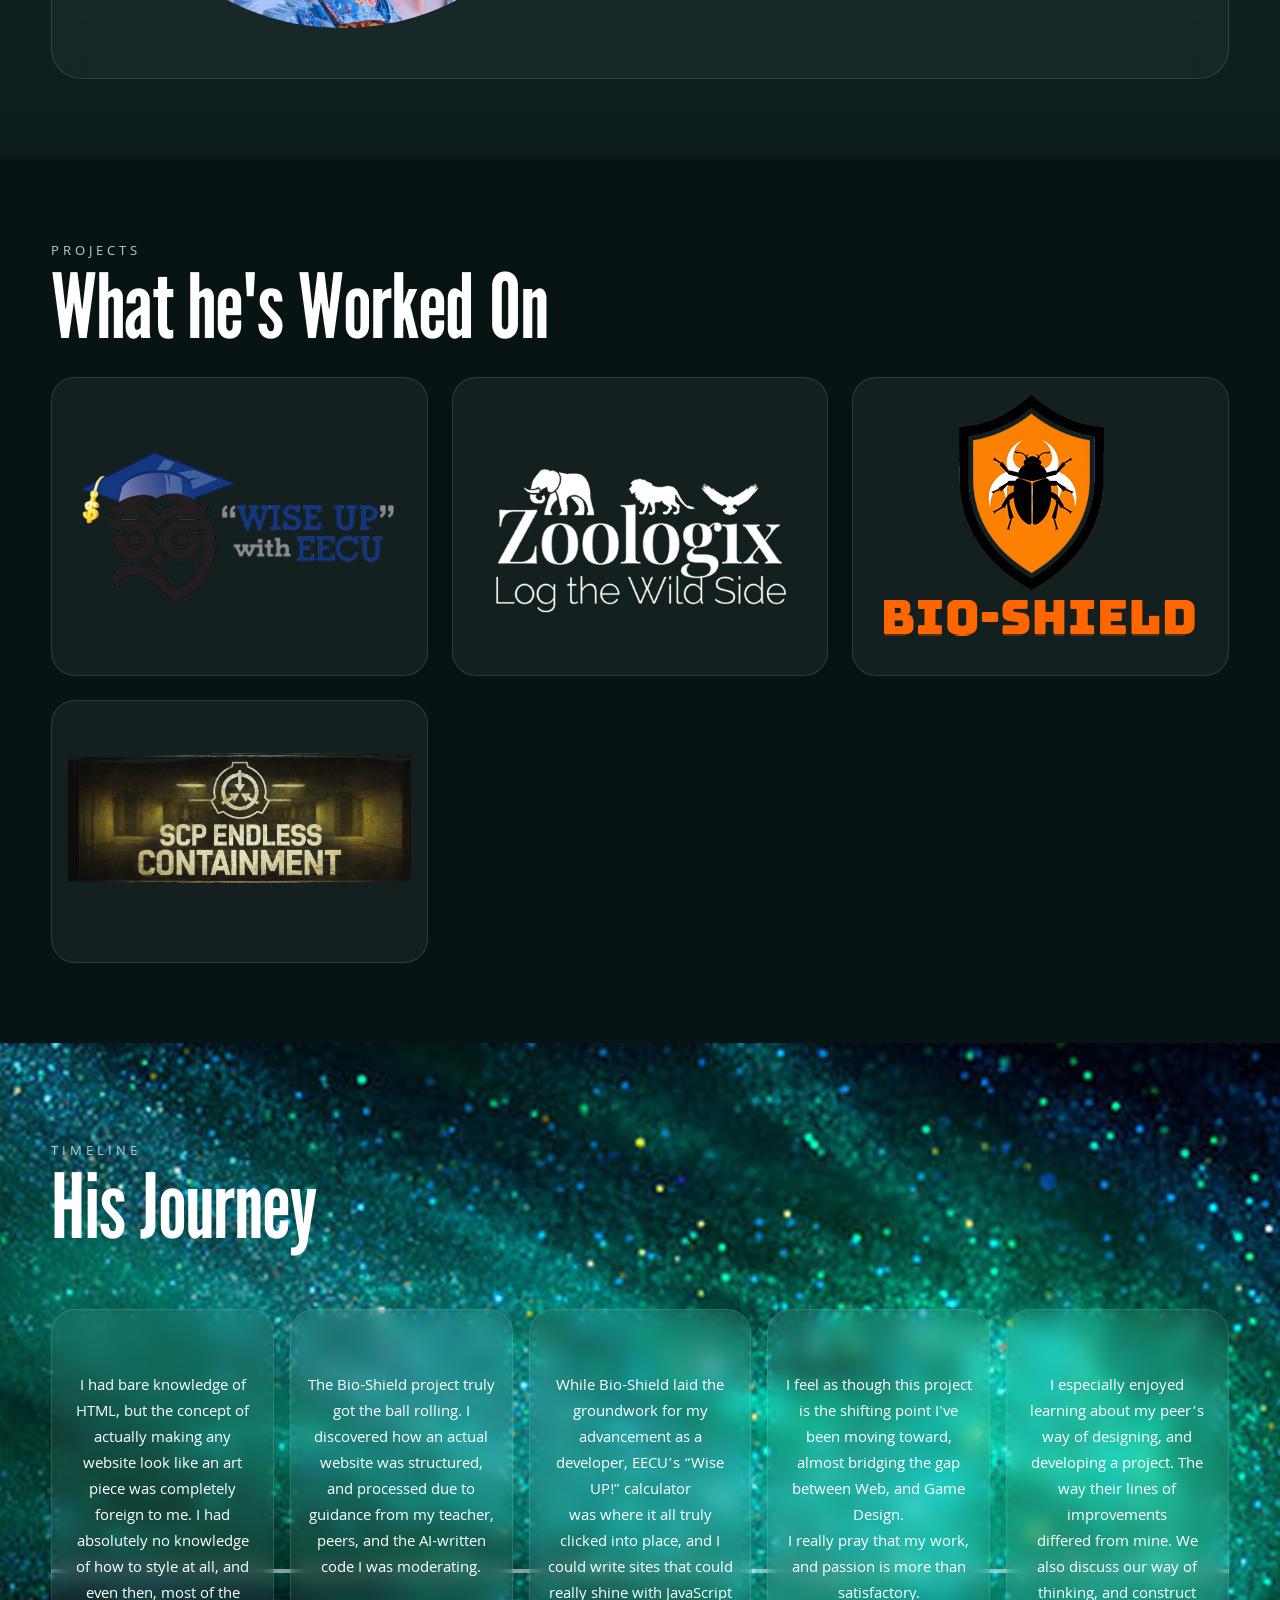
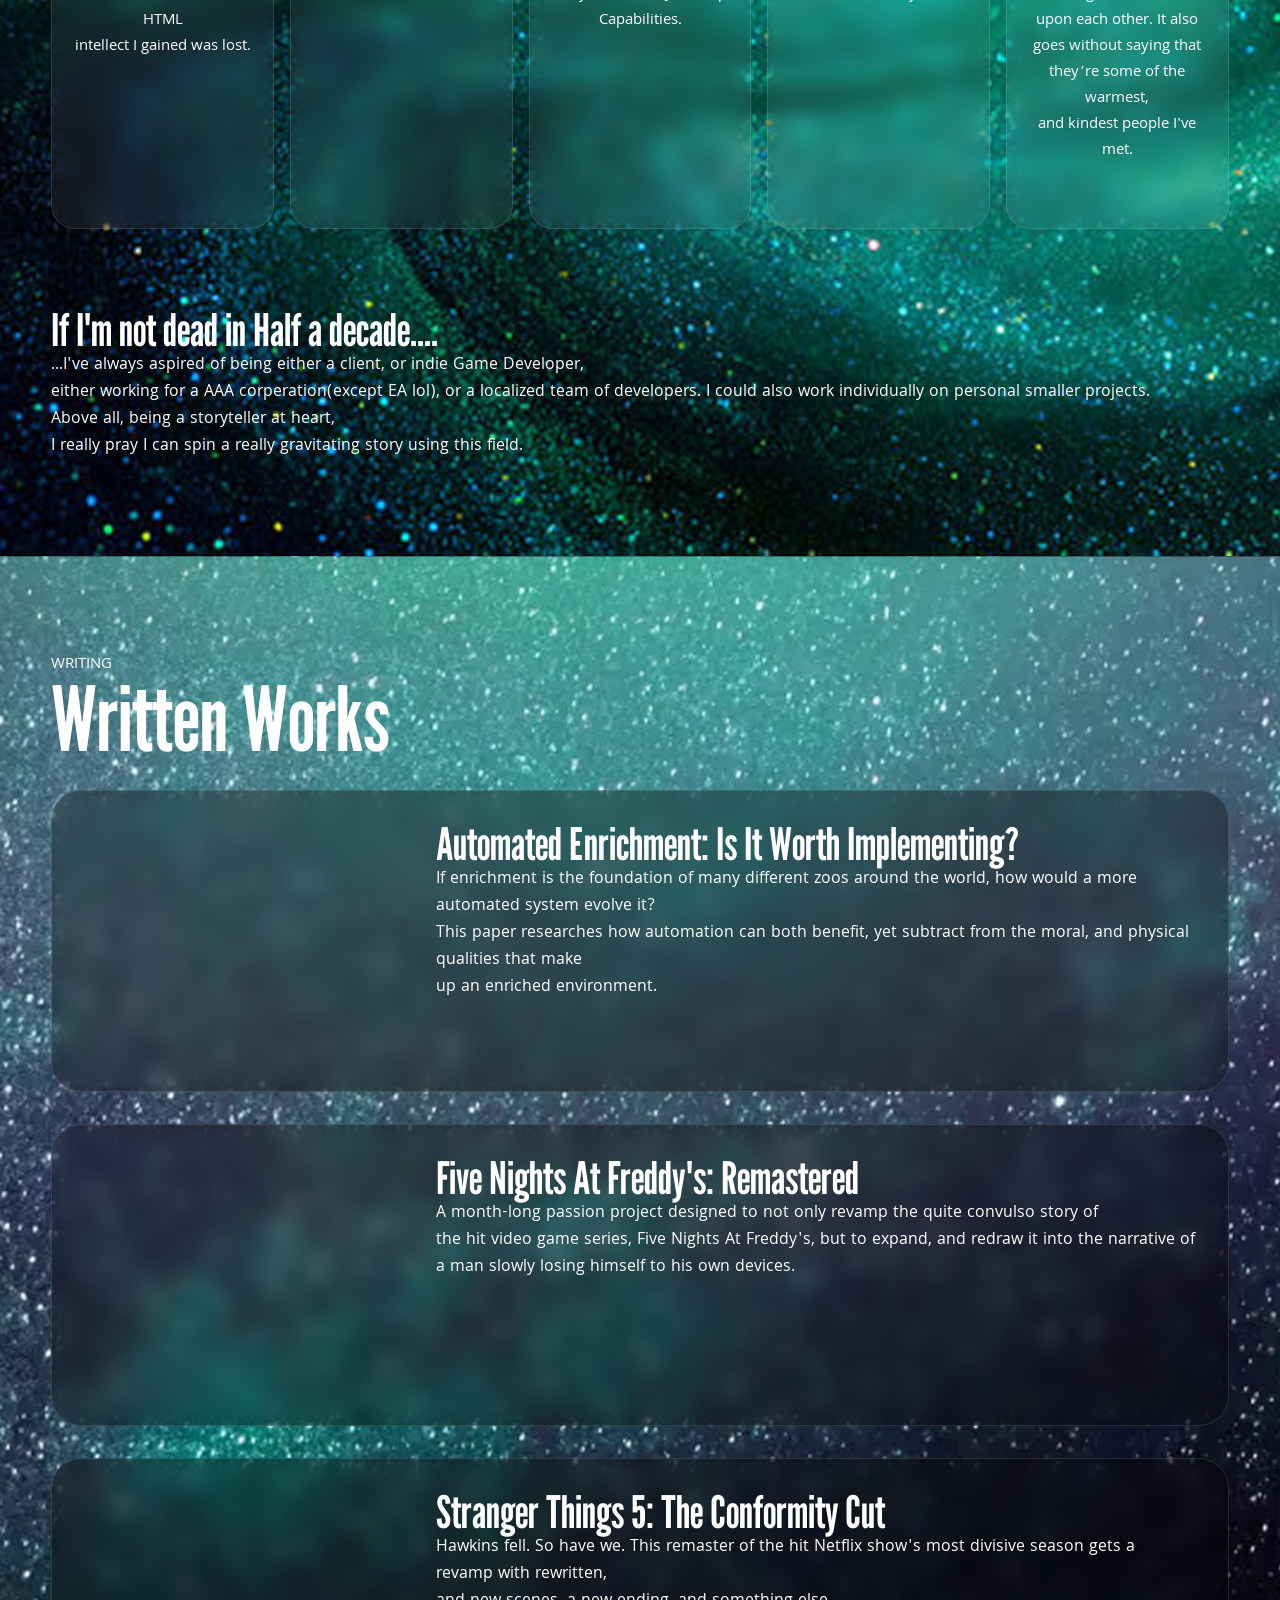
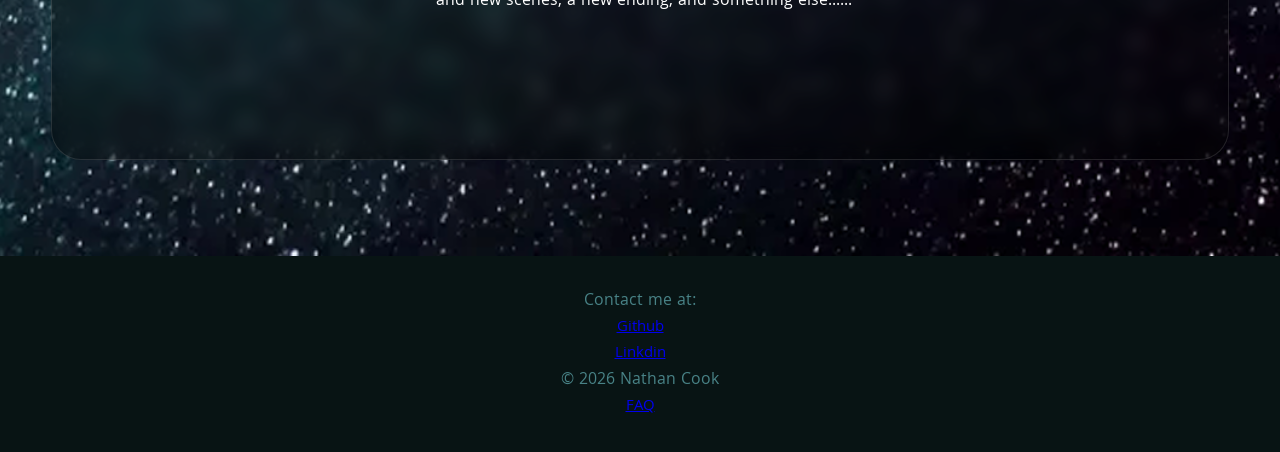
==== commit 82e9bde6: "t" ====
--- a/index.html
+++ b/index.html
@@ -202,7 +202,7 @@
                 </div>
                 <div id="article-stack">
                     <article class="feature-card">
-                        <iframe src="pdfs/research.pdf" width="300px" height="300px" style="border: none;" alt="Article preview">
+                        <iframe src="pdfs/research.pdf" width="300" height="300" style="border: none;">
                         </iframe>
                         <div class="feature-copy">
                             <h3>Automated Enrichment: Is It Worth Implementing?</h3>
@@ -214,23 +214,23 @@
                         </div>
                     </article>
                     <article class="feature-card">
-                        <iframe src="pdfs/remaster.pdf" width="300px" height="300px" style="border: none;" alt="Article preview">
+                        <iframe src="pdfs/remaster.pdf" width="300" height="300" style="border: none;">
                         </iframe>
                         <div class="feature-copy">
                             <h3>Five Nights At Freddy's: Remastered</h3>
-                            <p>A month-long passion project designed to not only revamp the quite convulso story of <br>
-                        the hit video game series, Five Nights At Freddy's, but to expand, and redraw it into the narrative of<br>
-                        a man slowly losing himself to his own devices.
+                            <p> A month-long passion project designed to not only revamp the quite convulso story of <br>
+                                the hit video game series, Five Nights At Freddy's, but to expand, and redraw it into the narrative of<br>
+                                a man slowly losing himself to his own devices.
                             </p>
                         </div>
                     </article>
                     <article class="feature-card">
-                        <iframe src="pdfs/conformity.pdf" width="300px" height="300px" style="border: none;" alt="Article preview">
+                        <iframe src="pdfs/conformity.pdf" width="300" height="300" style="border: none;">
                         </iframe>
                         <div class="feature-copy">
-                            <h3> Stranger Things 5: The Conformity Cut</h3> 
-                            <p>Hawkins fell. So have we. This remaster of the hit Netflix show's most divisive season gets a revamp with rewritten, <br>
-                    and new scenes, a new ending, and something else......
+                            <h3>Stranger Things 5: The Conformity Cut</h3> 
+                            <p> Hawkins fell. So have we. This remaster of the hit Netflix show's most divisive season gets a revamp with rewritten, <br>
+                                and new scenes, a new ending, and something else......
                             </p>
                         </div>
                     </article>
@@ -241,13 +241,18 @@
 
     <footer class="site-footer">
         <p>
+            Contact me at:
+        </p>
+            <a href="https://github.com/Dafreeman794">Github</a>
+            <a href="https://www.linkedin.com/me?trk=p_mwlite_feed-secondary_nav">Linkdin</a>
+            <p>
             © 2026 Nathan Cook
         </p>
-        <a href="FAQ.html">
+        <a href="https://www.youtube.com/watch?v=dQw4w9WgXcQ">
             FAQ
         </a>
     </footer>
     <div id="page-transition"></div>
+    <script src="folio.js"></script>
 </body>
-<script src="folio.js"></script>
 </html>
--- a/port.css
+++ b/port.css
@@ -407,6 +407,9 @@
 
 .site-footer {
     display:flex;
+    flex-direction: column;
+    text-decoration: none;
+    color: #488286;
     justify-content:space-between;
     align-items:center;
     padding:2rem 5%;
